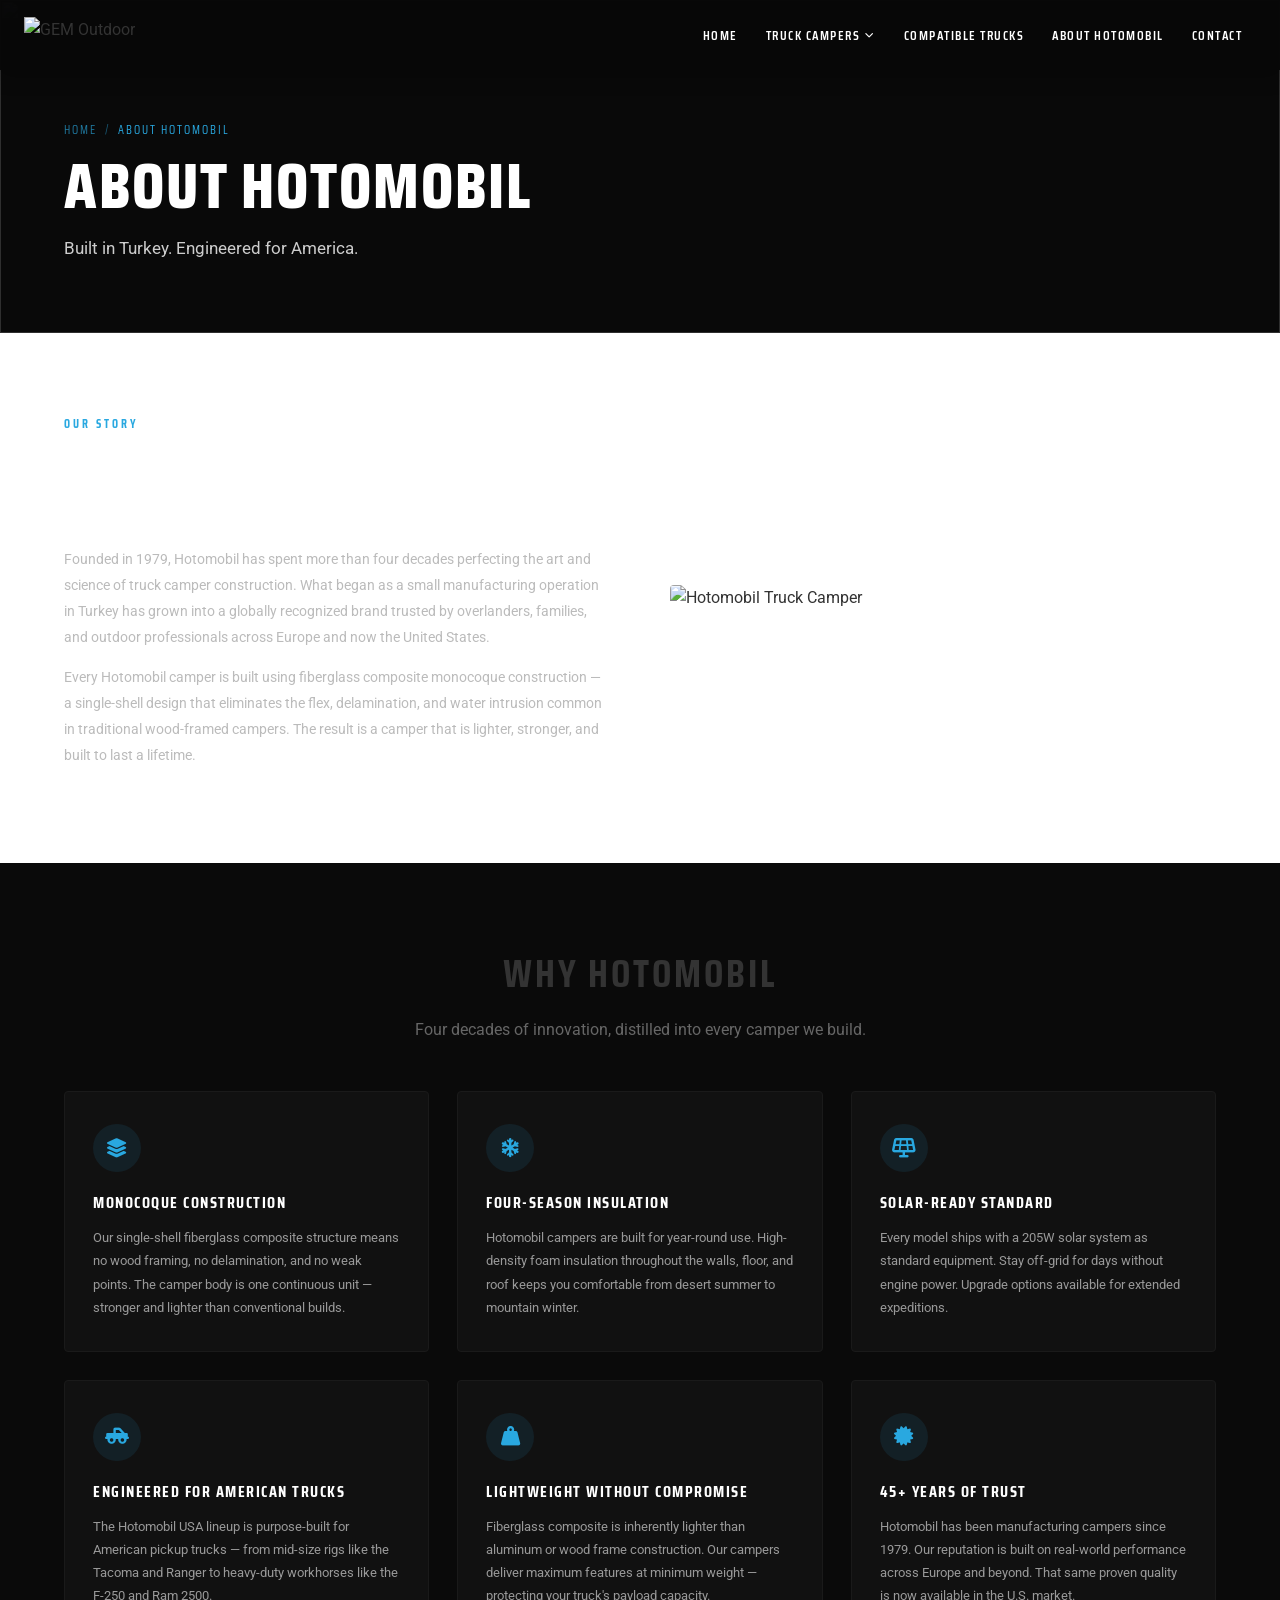
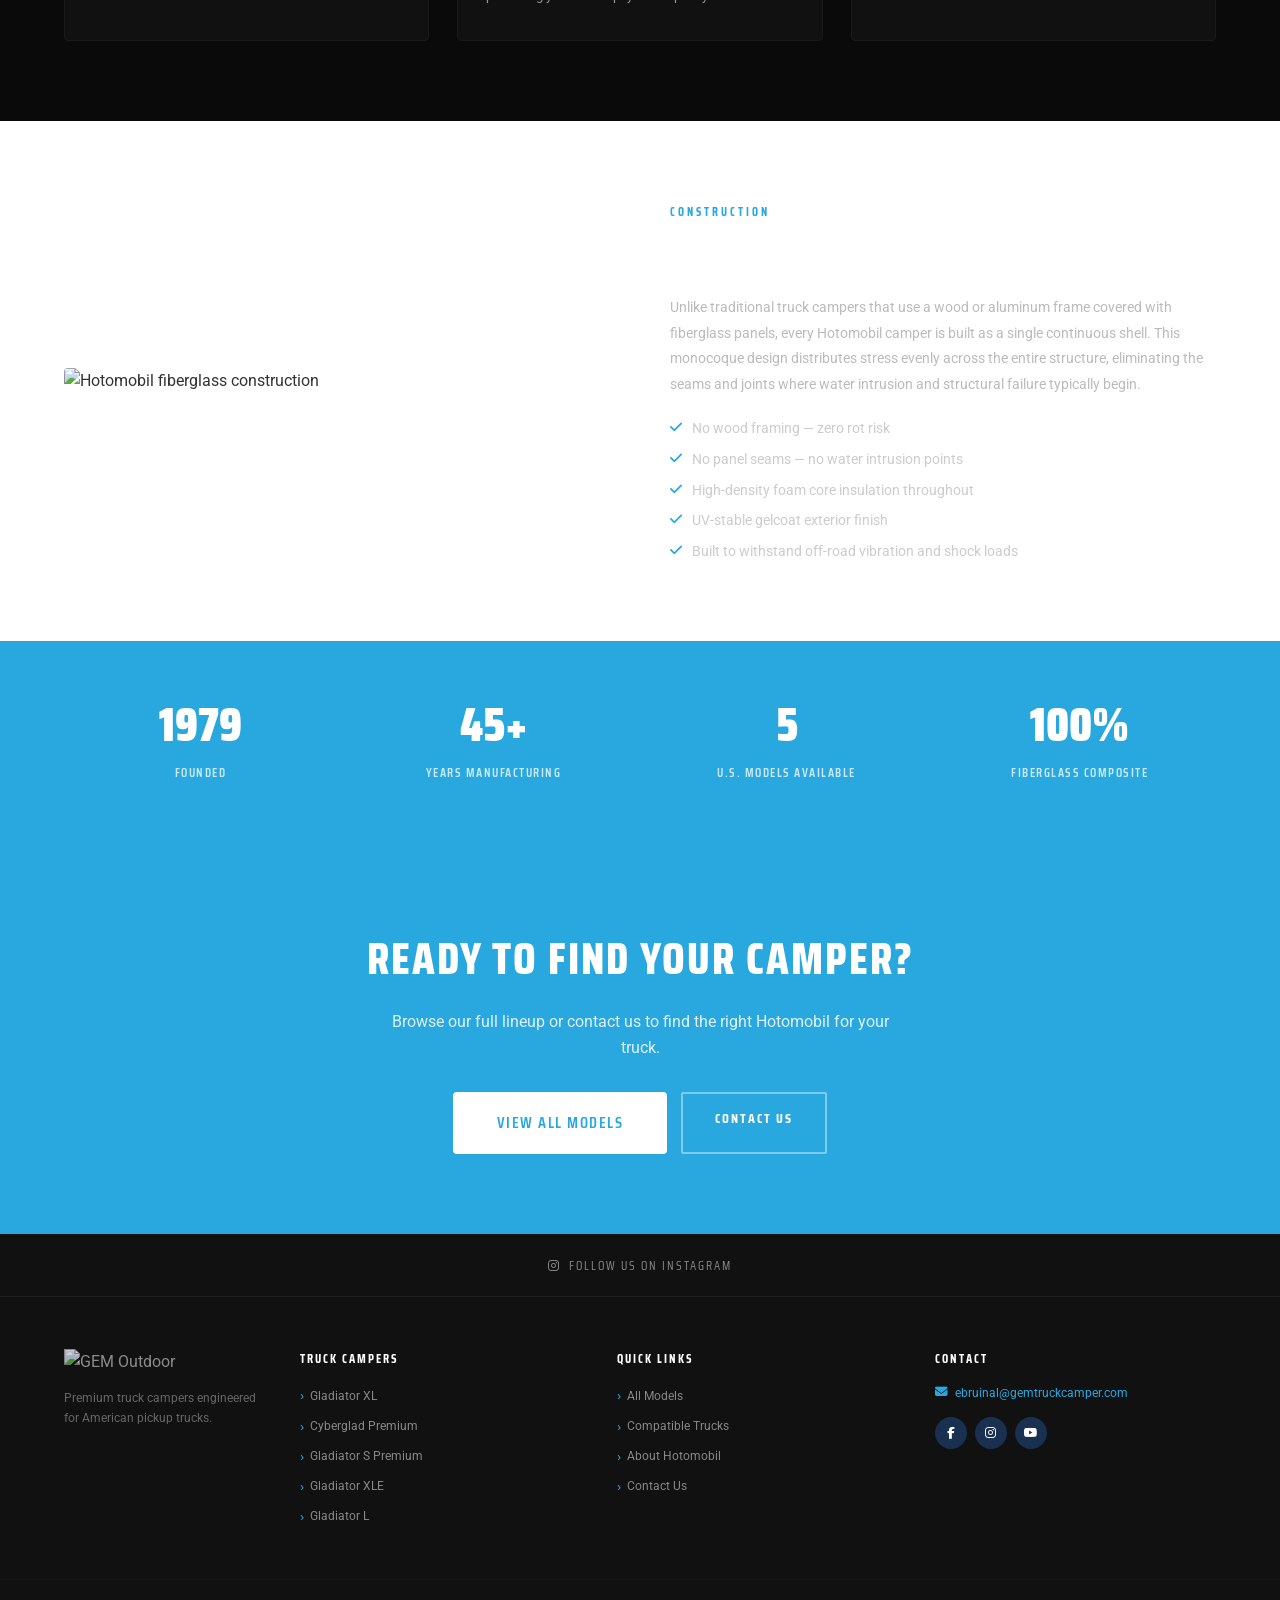
==== about.html @ 085247e3 "Complete US market site rebuild — all 10 pages - index.html: US-focused homepage with 5 product card" ====
<!DOCTYPE html>
<html lang="en">
<head>
  <meta charset="UTF-8" /><meta name="viewport" content="width=device-width, initial-scale=1.0" />
  <title>About Hotomobil – Premium Truck Camper Manufacturer</title>
  <meta name="description" content="Hotomobil has been engineering premium truck campers since 1979. Learn about our history, fiberglass composite construction, and why we're the choice for serious overlanders." />
  <link rel="stylesheet" href="css/style.css" />
  <link rel="stylesheet" href="https://cdnjs.cloudflare.com/ajax/libs/font-awesome/6.5.0/css/all.min.css" />
  <link href="https://fonts.googleapis.com/css2?family=Saira+Condensed:wght@300;400;500;600;700;800;900&family=Roboto:wght@300;400;500;600;700&display=swap" rel="stylesheet" />
</head>
<body>
  <nav class="navbar solid" id="navbar">
    <div class="nav-container">
      <a href="index.html" class="nav-logo"><img src="https://peru-dragonfly-236453.hostingersite.com/wp-content/uploads/2025/11/logo-beyaz.png" alt="GEM Outdoor" /></a>
      <button class="nav-toggle" id="navToggle" aria-label="Toggle menu"><span></span><span></span><span></span></button>
      <ul class="nav-menu" id="navMenu">
        <li class="nav-item"><a href="index.html" class="nav-link">HOME</a></li>
        <li class="nav-item has-dropdown">
          <a href="truck-campers.html" class="nav-link">TRUCK CAMPERS <i class="fa-solid fa-chevron-down"></i></a>
          <ul class="dropdown">
            <li><a href="gladiator-xl.html">Gladiator XL</a></li>
            <li><a href="cyberglad-premium.html">Cyberglad Premium</a></li>
            <li><a href="gladiator-s-premium.html">Gladiator S Premium</a></li>
            <li><a href="gladiator-xle.html">Gladiator XLE</a></li>
            <li><a href="gladiator-l.html">Gladiator L</a></li>
          </ul>
        </li>
        <li class="nav-item"><a href="compatible-trucks.html" class="nav-link">COMPATIBLE TRUCKS</a></li>
        <li class="nav-item"><a href="about.html" class="nav-link">ABOUT HOTOMOBIL</a></li>
        <li class="nav-item"><a href="contact.html" class="nav-link">CONTACT</a></li>
      </ul>
    </div>
  </nav>

  <section class="page-hero">
    <div class="page-hero-bg"><img src="https://peru-dragonfly-236453.hostingersite.com/wp-content/uploads/2025/11/gorsel_2025-11-09_162807841.png" alt="" /></div>
    <div class="page-hero-overlay"></div>
    <div class="page-hero-content container">
      <p class="breadcrumb"><a href="index.html">Home</a><span>/</span>About Hotomobil</p>
      <h1>About Hotomobil</h1>
      <p>Built in Turkey. Engineered for America.</p>
    </div>
  </section>

  <section class="about-intro">
    <div class="container">
      <div class="about-intro-grid">
        <div class="about-intro-text">
          <p class="about-label">Our Story</p>
          <h2>Over 45 Years of Truck Camper Engineering</h2>
          <p>Founded in 1979, Hotomobil has spent more than four decades perfecting the art and science of truck camper construction. What began as a small manufacturing operation in Turkey has grown into a globally recognized brand trusted by overlanders, families, and outdoor professionals across Europe and now the United States.</p>
          <p>Every Hotomobil camper is built using fiberglass composite monocoque construction — a single-shell design that eliminates the flex, delamination, and water intrusion common in traditional wood-framed campers. The result is a camper that is lighter, stronger, and built to last a lifetime.</p>
        </div>
        <div class="about-intro-img">
          <img src="https://peru-dragonfly-236453.hostingersite.com/wp-content/uploads/2025/11/gorsel_2025-11-09_164137048.png" alt="Hotomobil Truck Camper" />
        </div>
      </div>
    </div>
  </section>

  <section class="about-pillars">
    <div class="container">
      <h2 class="section-title text-center">Why Hotomobil</h2>
      <p class="section-subtitle text-center">Four decades of innovation, distilled into every camper we build.</p>
      <div class="pillars-grid">
        <div class="pillar-card">
          <div class="pillar-icon"><i class="fa-solid fa-layer-group"></i></div>
          <h3>Monocoque Construction</h3>
          <p>Our single-shell fiberglass composite structure means no wood framing, no delamination, and no weak points. The camper body is one continuous unit — stronger and lighter than conventional builds.</p>
        </div>
        <div class="pillar-card">
          <div class="pillar-icon"><i class="fa-solid fa-snowflake"></i></div>
          <h3>Four-Season Insulation</h3>
          <p>Hotomobil campers are built for year-round use. High-density foam insulation throughout the walls, floor, and roof keeps you comfortable from desert summer to mountain winter.</p>
        </div>
        <div class="pillar-card">
          <div class="pillar-icon"><i class="fa-solid fa-solar-panel"></i></div>
          <h3>Solar-Ready Standard</h3>
          <p>Every model ships with a 205W solar system as standard equipment. Stay off-grid for days without engine power. Upgrade options available for extended expeditions.</p>
        </div>
        <div class="pillar-card">
          <div class="pillar-icon"><i class="fa-solid fa-truck-pickup"></i></div>
          <h3>Engineered for American Trucks</h3>
          <p>The Hotomobil USA lineup is purpose-built for American pickup trucks — from mid-size rigs like the Tacoma and Ranger to heavy-duty workhorses like the F-250 and Ram 2500.</p>
        </div>
        <div class="pillar-card">
          <div class="pillar-icon"><i class="fa-solid fa-weight-hanging"></i></div>
          <h3>Lightweight Without Compromise</h3>
          <p>Fiberglass composite is inherently lighter than aluminum or wood frame construction. Our campers deliver maximum features at minimum weight — protecting your truck's payload capacity.</p>
        </div>
        <div class="pillar-card">
          <div class="pillar-icon"><i class="fa-solid fa-certificate"></i></div>
          <h3>45+ Years of Trust</h3>
          <p>Hotomobil has been manufacturing campers since 1979. Our reputation is built on real-world performance across Europe and beyond. That same proven quality is now available in the U.S. market.</p>
        </div>
      </div>
    </div>
  </section>

  <section class="about-construction">
    <div class="container">
      <div class="about-construction-grid">
        <div class="about-construction-img">
          <img src="https://peru-dragonfly-236453.hostingersite.com/wp-content/uploads/2025/11/after.png" alt="Hotomobil fiberglass construction" />
        </div>
        <div class="about-construction-text">
          <p class="about-label">Construction</p>
          <h2>Fiberglass Composite Monocoque</h2>
          <p>Unlike traditional truck campers that use a wood or aluminum frame covered with fiberglass panels, every Hotomobil camper is built as a single continuous shell. This monocoque design distributes stress evenly across the entire structure, eliminating the seams and joints where water intrusion and structural failure typically begin.</p>
          <ul class="about-feature-list">
            <li><i class="fa-solid fa-check"></i> No wood framing — zero rot risk</li>
            <li><i class="fa-solid fa-check"></i> No panel seams — no water intrusion points</li>
            <li><i class="fa-solid fa-check"></i> High-density foam core insulation throughout</li>
            <li><i class="fa-solid fa-check"></i> UV-stable gelcoat exterior finish</li>
            <li><i class="fa-solid fa-check"></i> Built to withstand off-road vibration and shock loads</li>
          </ul>
        </div>
      </div>
    </div>
  </section>

  <section class="about-stats">
    <div class="container">
      <div class="stats-grid">
        <div class="stat-item">
          <span class="stat-number">1979</span>
          <span class="stat-label">Founded</span>
        </div>
        <div class="stat-item">
          <span class="stat-number">45+</span>
          <span class="stat-label">Years Manufacturing</span>
        </div>
        <div class="stat-item">
          <span class="stat-number">5</span>
          <span class="stat-label">U.S. Models Available</span>
        </div>
        <div class="stat-item">
          <span class="stat-number">100%</span>
          <span class="stat-label">Fiberglass Composite</span>
        </div>
      </div>
    </div>
  </section>

  <section class="cta-banner">
    <div class="container">
      <h2>Ready to Find Your Camper?</h2>
      <p>Browse our full lineup or contact us to find the right Hotomobil for your truck.</p>
      <div class="cta-buttons">
        <a href="truck-campers.html" class="btn btn-cta btn-lg">View All Models</a>
        <a href="contact.html" class="btn btn-outline btn-lg">Contact Us</a>
      </div>
    </div>
  </section>

  <footer class="footer">
    <div class="footer-instagram"><a href="https://instagram.com" target="_blank" rel="noopener"><i class="fa-brands fa-instagram"></i> Follow us on Instagram</a></div>
    <div class="footer-main">
      <div class="footer-logo-col"><a href="index.html"><img src="https://peru-dragonfly-236453.hostingersite.com/wp-content/uploads/2025/11/logo-beyaz.png" alt="GEM Outdoor" class="footer-logo" /></a><p class="footer-tagline">Premium truck campers engineered for American pickup trucks.</p></div>
      <div class="footer-col"><h4>Truck Campers</h4><ul><li><a href="gladiator-xl.html">Gladiator XL</a></li><li><a href="cyberglad-premium.html">Cyberglad Premium</a></li><li><a href="gladiator-s-premium.html">Gladiator S Premium</a></li><li><a href="gladiator-xle.html">Gladiator XLE</a></li><li><a href="gladiator-l.html">Gladiator L</a></li></ul></div>
      <div class="footer-col"><h4>Quick Links</h4><ul><li><a href="truck-campers.html">All Models</a></li><li><a href="compatible-trucks.html">Compatible Trucks</a></li><li><a href="about.html">About Hotomobil</a></li><li><a href="contact.html">Contact Us</a></li></ul></div>
      <div class="footer-col footer-contact-col"><h4>Contact</h4><p><i class="fa-solid fa-envelope"></i><a href="mailto:ebruinal@gemtruckcamper.com">ebruinal@gemtruckcamper.com</a></p><div class="footer-socials"><a href="#"><i class="fa-brands fa-facebook-f"></i></a><a href="#"><i class="fa-brands fa-instagram"></i></a><a href="#"><i class="fa-brands fa-youtube"></i></a></div></div>
    </div>
    <div class="footer-bottom"><p>&copy; 2024 GEM Outdoor / Hotomobil USA. All rights reserved.</p></div>
  </footer>
  <script src="js/main.js"></script>
</body>
</html>
---- css/style.css ----
/* ============================================================
   GEM OUTDOOR / HOTOMOBIL USA – Main Stylesheet
   ============================================================ */

:root {
  --blue: #29a8e0;
  --blue-dark: #1d8fc0;
  --dark: #0d0d0d;
  --dark2: #111;
  --dark3: #1a1a1a;
  --gray-bg: #f4f4f4;
  --gray-mid: #d4d4d4;
  --white: #ffffff;
  --text: #333;
  --text-muted: #666;
  --font-heading: 'Saira Condensed', sans-serif;
  --font-body: 'Roboto', sans-serif;
  --nav-height: 70px;
  --radius: 4px;
}

/* ---- Reset ---- */
*, *::before, *::after { box-sizing: border-box; margin: 0; padding: 0; }
html { scroll-behavior: smooth; -webkit-text-size-adjust: 100%; }
body { font-family: var(--font-body); color: var(--text); background: var(--white); overflow-x: hidden; line-height: 1.6; }
a { text-decoration: none; color: inherit; }
ul { list-style: none; }
img { max-width: 100%; height: auto; display: block; }
.container { width: 100%; max-width: 1200px; margin: 0 auto; padding: 0 24px; }

/* ---- Buttons ---- */
.btn {
  display: inline-block;
  padding: 13px 32px;
  font-family: var(--font-heading);
  font-size: 0.88rem;
  font-weight: 600;
  letter-spacing: 1.5px;
  text-transform: uppercase;
  cursor: pointer;
  transition: all .3s;
  border: 2px solid transparent;
  border-radius: var(--radius);
  white-space: nowrap;
}
.btn-primary { background: var(--blue); color: var(--white); border-color: var(--blue); }
.btn-primary:hover { background: var(--blue-dark); border-color: var(--blue-dark); }
.btn-outline-white { border-color: var(--white); color: var(--white); background: transparent; border-radius: 30px; }
.btn-outline-white:hover { background: var(--white); color: var(--dark); }
.btn-outline-blue { border-color: var(--blue); color: var(--blue); background: transparent; }
.btn-outline-blue:hover { background: var(--blue); color: var(--white); }
.btn-lg { padding: 16px 42px; font-size: 1rem; }

/* ---- Section utilities ---- */
.section-title {
  font-family: var(--font-heading);
  font-size: clamp(1.7rem, 4vw, 2.4rem);
  font-weight: 700;
  letter-spacing: 3px;
  text-transform: uppercase;
  margin-bottom: 12px;
}
.section-subtitle {
  font-size: 1rem;
  color: var(--text-muted);
  max-width: 640px;
  margin: 0 auto 48px;
  line-height: 1.7;
}
.text-center { text-align: center; }
.text-white { color: var(--white); }
.text-blue { color: var(--blue); }

/* ============================================================
   NAVBAR
   ============================================================ */
.navbar {
  position: fixed;
  top: 0; left: 0; right: 0;
  height: var(--nav-height);
  z-index: 1000;
  background: transparent;
  transition: background .4s, box-shadow .4s;
}
.navbar.scrolled {
  background: rgba(8,8,8,0.97);
  box-shadow: 0 2px 20px rgba(0,0,0,.5);
}
.navbar.solid {
  background: rgba(8,8,8,0.97);
  box-shadow: 0 2px 20px rgba(0,0,0,.4);
}
.nav-container {
  display: flex;
  align-items: center;
  justify-content: space-between;
  height: 100%;
  max-width: 1300px;
  margin: 0 auto;
  padding: 0 24px;
}
.nav-logo img { height: 36px; width: auto; }

.nav-menu { display: flex; align-items: center; gap: 0; height: 100%; }
.nav-item { position: relative; height: 100%; display: flex; align-items: center; }
.nav-link {
  display: flex; align-items: center; gap: 5px;
  padding: 0 14px; height: 100%;
  font-family: var(--font-heading);
  font-size: 0.82rem; font-weight: 600;
  letter-spacing: 1.5px;
  color: var(--white);
  text-transform: uppercase;
  white-space: nowrap;
  transition: color .2s;
}
.nav-link:hover { color: var(--blue); }
.nav-link i.fa-chevron-down { font-size: 0.55rem; transition: transform .2s; }
.nav-item.has-dropdown:hover > .nav-link .fa-chevron-down { transform: rotate(180deg); }

/* Dropdown */
.dropdown {
  position: absolute; top: 100%; left: 0;
  min-width: 210px;
  background: rgba(8,8,8,0.97);
  border-top: 2px solid var(--blue);
  opacity: 0; visibility: hidden;
  transform: translateY(-6px);
  transition: opacity .2s, transform .2s, visibility .2s;
  z-index: 200;
}
.nav-item.has-dropdown:hover > .dropdown { opacity: 1; visibility: visible; transform: translateY(0); }
.dropdown li a {
  display: block; padding: 11px 16px;
  font-family: var(--font-heading); font-size: 0.76rem;
  font-weight: 500; letter-spacing: 1px;
  color: #ccc; text-transform: uppercase; white-space: nowrap;
  transition: color .15s, background .15s;
}
.dropdown li a:hover { color: var(--white); background: rgba(41,168,224,0.12); }

/* Hamburger */
.nav-toggle {
  display: none; flex-direction: column; justify-content: center;
  gap: 5px; width: 36px; height: 36px;
  background: none; border: none; cursor: pointer; padding: 4px;
}
.nav-toggle span {
  display: block; width: 24px; height: 2px;
  background: var(--white); transition: transform .3s, opacity .3s;
}

/* ============================================================
   PAGE HERO (inner pages)
   ============================================================ */
.page-hero {
  position: relative;
  padding: 120px 0 70px;
  background: var(--dark);
  overflow: hidden;
}
.page-hero-bg {
  position: absolute; inset: 0;
}
.page-hero-bg img { width: 100%; height: 100%; object-fit: cover; filter: brightness(.35); }
.page-hero-overlay { position: absolute; inset: 0; background: rgba(0,0,0,0.3); }
.page-hero-content { position: relative; z-index: 2; }
.page-hero .breadcrumb {
  font-family: var(--font-heading);
  font-size: 0.75rem; letter-spacing: 2px;
  color: var(--blue); text-transform: uppercase;
  margin-bottom: 14px;
}
.page-hero .breadcrumb a { color: var(--blue); opacity: .7; }
.page-hero .breadcrumb a:hover { opacity: 1; }
.page-hero .breadcrumb span { margin: 0 8px; opacity: .5; }
.page-hero h1 {
  font-family: var(--font-heading);
  font-size: clamp(2.2rem, 6vw, 4rem);
  font-weight: 800; text-transform: uppercase;
  letter-spacing: 2px; line-height: 1;
  color: var(--white); margin-bottom: 16px;
}
.page-hero p {
  font-size: 1.05rem; color: rgba(255,255,255,0.8);
  max-width: 560px; line-height: 1.7;
}

/* ============================================================
   HOME HERO
   ============================================================ */
.hero {
  position: relative; width: 100%; height: 100vh;
  min-height: 560px;
  display: flex; align-items: center; justify-content: center;
  overflow: hidden; background: var(--dark);
}
.hero-video-wrapper { position: absolute; inset: 0; pointer-events: none; overflow: hidden; }
.hero-video-wrapper iframe {
  position: absolute; top: 50%; left: 50%;
  transform: translate(-50%, -50%);
  width: max(100%, calc(100vh * 16/9));
  height: max(100%, calc(100vw * 9/16));
}
.hero-overlay { position: absolute; inset: 0; background: rgba(0,0,0,0.58); z-index: 1; }
.hero-content {
  position: relative; z-index: 2;
  text-align: center; color: var(--white);
  padding: 0 20px; max-width: 860px;
}
.hero-eyebrow {
  display: flex; align-items: center; justify-content: center;
  gap: 14px;
  font-family: var(--font-heading); font-size: 0.78rem;
  letter-spacing: 3px; color: var(--blue); text-transform: uppercase;
  margin-bottom: 18px;
}
.hero-eyebrow .line { flex: 1; max-width: 80px; height: 1px; background: var(--blue); opacity: .6; }
.hero-title {
  font-family: var(--font-heading);
  font-size: clamp(2.6rem, 7vw, 5.5rem);
  font-weight: 800; text-transform: uppercase;
  letter-spacing: 2px; line-height: 1.05;
  margin-bottom: 20px;
}
.hero-subtitle {
  font-size: clamp(0.95rem, 2vw, 1.15rem);
  color: rgba(255,255,255,0.85);
  margin-bottom: 36px;
  max-width: 620px;
  margin-left: auto; margin-right: auto;
  line-height: 1.7;
}

/* ============================================================
   HOME – INTRO
   ============================================================ */
.home-intro {
  padding: 80px 0;
  background: var(--white);
}
.home-intro-inner {
  display: grid;
  grid-template-columns: 1fr 1fr;
  gap: 60px;
  align-items: center;
}
.home-intro-text h2 {
  font-family: var(--font-heading);
  font-size: clamp(1.6rem, 3vw, 2.2rem);
  font-weight: 700; text-transform: uppercase;
  letter-spacing: 2px; margin-bottom: 20px;
}
.home-intro-text p { font-size: 0.95rem; color: var(--text-muted); line-height: 1.8; margin-bottom: 14px; }
.feature-list { margin: 20px 0; }
.feature-list li {
  display: flex; align-items: flex-start; gap: 10px;
  font-size: 0.9rem; color: var(--text); margin-bottom: 8px;
}
.feature-list li i { color: var(--blue); margin-top: 3px; flex-shrink: 0; }
.home-intro-img img { width: 100%; border-radius: var(--radius); }

/* ============================================================
   HOME – PRODUCTS GRID
   ============================================================ */
.products-section {
  padding: 80px 0;
  background: var(--gray-bg);
}
.products-grid {
  display: grid;
  grid-template-columns: repeat(3, 1fr);
  gap: 24px;
}
.product-card {
  background: var(--white);
  border-radius: var(--radius);
  overflow: hidden;
  transition: transform .3s, box-shadow .3s;
  display: flex; flex-direction: column;
}
.product-card:hover { transform: translateY(-4px); box-shadow: 0 12px 40px rgba(0,0,0,.12); }
.product-card-img {
  position: relative; overflow: hidden;
  background: var(--dark3);
  aspect-ratio: 16/10;
}
.product-card-img img { width: 100%; height: 100%; object-fit: cover; transition: transform .4s; }
.product-card:hover .product-card-img img { transform: scale(1.04); }
.product-card-badge {
  position: absolute; top: 14px; left: 14px;
  background: var(--blue);
  color: var(--white);
  font-family: var(--font-heading);
  font-size: 0.68rem; font-weight: 700;
  letter-spacing: 1.5px; text-transform: uppercase;
  padding: 4px 10px; border-radius: 2px;
}
.product-card-body { padding: 22px; flex: 1; display: flex; flex-direction: column; }
.product-card-body h3 {
  font-family: var(--font-heading);
  font-size: 1.3rem; font-weight: 700;
  text-transform: uppercase; letter-spacing: 1px;
  margin-bottom: 8px;
}
.product-card-body p { font-size: 0.82rem; color: var(--text-muted); line-height: 1.6; flex: 1; }
.product-card-meta {
  display: flex; align-items: center; justify-content: space-between;
  margin-top: 16px; padding-top: 14px;
  border-top: 1px solid #eee;
}
.product-card-price {
  font-family: var(--font-heading);
  font-size: 1rem; font-weight: 700; color: var(--blue);
}
.product-card-link {
  font-family: var(--font-heading);
  font-size: 0.72rem; font-weight: 600;
  letter-spacing: 1.5px; text-transform: uppercase;
  color: var(--blue);
  display: flex; align-items: center; gap: 5px;
  transition: gap .2s;
}
.product-card-link:hover { gap: 9px; }

/* ============================================================
   HOME – FEATURES
   ============================================================ */
.features-section {
  padding: 80px 0;
  background: var(--dark);
}
.features-grid {
  display: grid;
  grid-template-columns: repeat(4, 1fr);
  gap: 32px;
}
.feature-item { text-align: center; padding: 20px 10px; }
.feature-icon {
  width: 64px; height: 64px;
  border-radius: 50%;
  background: rgba(41,168,224,0.15);
  display: flex; align-items: center; justify-content: center;
  margin: 0 auto 18px;
  font-size: 1.6rem; color: var(--blue);
}
.feature-item h4 {
  font-family: var(--font-heading);
  font-size: 1rem; font-weight: 700;
  letter-spacing: 1.5px; text-transform: uppercase;
  color: var(--white); margin-bottom: 10px;
}
.feature-item p { font-size: 0.82rem; color: #999; line-height: 1.7; }

/* ============================================================
   HOME – CTA BANNER
   ============================================================ */
.cta-banner {
  padding: 80px 0;
  background: var(--blue);
  text-align: center;
}
.cta-banner h2 {
  font-family: var(--font-heading);
  font-size: clamp(1.8rem, 4vw, 2.8rem);
  font-weight: 800; text-transform: uppercase;
  letter-spacing: 2px; color: var(--white);
  margin-bottom: 14px;
}
.cta-banner p { font-size: 1rem; color: rgba(255,255,255,0.85); margin-bottom: 32px; max-width: 500px; margin-left: auto; margin-right: auto; }
.btn-cta {
  background: var(--white); color: var(--blue);
  border: 2px solid var(--white); border-radius: var(--radius);
}
.btn-cta:hover { background: transparent; color: var(--white); }

/* ============================================================
   TRUCK CAMPERS OVERVIEW PAGE
   ============================================================ */
.overview-intro {
  padding: 70px 0;
  background: var(--white);
}
.overview-intro p { font-size: 1rem; color: var(--text-muted); line-height: 1.8; max-width: 800px; }
.standard-features {
  padding: 60px 0;
  background: var(--gray-bg);
}
.features-list-grid {
  display: grid;
  grid-template-columns: repeat(4, 1fr);
  gap: 20px;
}
.features-list-item {
  display: flex; align-items: flex-start; gap: 10px;
  font-size: 0.88rem; color: var(--text); line-height: 1.5;
}
.features-list-item i { color: var(--blue); margin-top: 3px; flex-shrink: 0; }
.models-section { padding: 70px 0; background: var(--white); }

/* ============================================================
   PRODUCT PAGE
   ============================================================ */
.product-detail { padding: 70px 0; background: var(--white); }
.product-layout {
  display: grid;
  grid-template-columns: 1fr 380px;
  gap: 52px;
  align-items: start;
}
.product-main-img {
  border-radius: var(--radius);
  overflow: hidden;
  background: var(--dark3);
  aspect-ratio: 16/10;
}
.product-main-img img { width: 100%; height: 100%; object-fit: cover; }
.product-img-placeholder {
  width: 100%; aspect-ratio: 16/10;
  background: linear-gradient(135deg, #1a1a2e 0%, #16213e 100%);
  display: flex; align-items: center; justify-content: center;
  border-radius: var(--radius);
}
.product-img-placeholder span {
  font-family: var(--font-heading);
  font-size: 1rem; letter-spacing: 3px;
  text-transform: uppercase; color: rgba(255,255,255,0.3);
}
.product-description { margin-bottom: 32px; }
.product-description p { font-size: 0.95rem; color: var(--text-muted); line-height: 1.8; }

/* Compatible trucks */
.compat-trucks { margin-bottom: 32px; }
.compat-trucks h3 {
  font-family: var(--font-heading); font-size: 0.8rem;
  font-weight: 700; letter-spacing: 2px; text-transform: uppercase;
  color: var(--text-muted); margin-bottom: 12px;
}
.truck-tags { display: flex; flex-wrap: wrap; gap: 8px; }
.truck-tag {
  display: inline-flex; align-items: center; gap: 6px;
  background: var(--gray-bg); border: 1px solid #ddd;
  border-radius: 20px; padding: 5px 12px;
  font-size: 0.78rem; color: var(--text); font-weight: 500;
}
.truck-tag i { color: var(--blue); font-size: 0.7rem; }
.bed-length {
  margin-top: 10px;
  font-size: 0.8rem; color: var(--text-muted);
  display: flex; align-items: center; gap: 6px;
}
.bed-length i { color: var(--blue); }

/* Specs sidebar */
.product-sidebar {}
.specs-card {
  background: var(--dark);
  border-radius: var(--radius);
  overflow: hidden;
  margin-bottom: 20px;
}
.specs-card-header {
  background: var(--blue);
  padding: 14px 20px;
}
.specs-card-header h3 {
  font-family: var(--font-heading); font-size: 0.82rem;
  font-weight: 700; letter-spacing: 2px;
  text-transform: uppercase; color: var(--white);
}
.specs-table { width: 100%; }
.specs-table tr { border-bottom: 1px solid #1e1e1e; }
.specs-table tr:last-child { border-bottom: none; }
.specs-table td {
  padding: 11px 20px; font-size: 0.82rem;
}
.specs-table td:first-child { color: #888; font-weight: 500; }
.specs-table td:last-child { color: var(--white); font-weight: 600; text-align: right; }

.price-card {
  background: var(--gray-bg);
  border-radius: var(--radius);
  padding: 24px 20px;
  border: 2px solid #e5e5e5;
  margin-bottom: 16px;
}
.price-label {
  font-family: var(--font-heading); font-size: 0.72rem;
  letter-spacing: 2px; text-transform: uppercase;
  color: var(--text-muted); margin-bottom: 6px;
}
.price-value {
  font-family: var(--font-heading);
  font-size: 2rem; font-weight: 800; color: var(--blue);
  letter-spacing: 1px;
}
.price-note { font-size: 0.75rem; color: var(--text-muted); margin-top: 6px; }
.sidebar-cta { width: 100%; text-align: center; padding: 14px; }

/* ============================================================
   COMPATIBLE TRUCKS PAGE
   ============================================================ */
.compat-page { padding: 70px 0; background: var(--white); }
.truck-categories {
  display: grid;
  grid-template-columns: repeat(3, 1fr);
  gap: 28px;
}
.truck-cat-card {
  border: 2px solid #eee;
  border-radius: var(--radius);
  overflow: hidden;
  transition: border-color .3s, box-shadow .3s;
}
.truck-cat-card:hover { border-color: var(--blue); box-shadow: 0 8px 30px rgba(41,168,224,0.12); }
.truck-cat-header {
  background: var(--dark);
  padding: 22px 24px;
}
.truck-cat-header h3 {
  font-family: var(--font-heading);
  font-size: 1.2rem; font-weight: 700;
  text-transform: uppercase; letter-spacing: 2px;
  color: var(--white); margin-bottom: 4px;
}
.truck-cat-header p { font-size: 0.75rem; color: #888; letter-spacing: 1px; text-transform: uppercase; }
.truck-cat-body { padding: 24px; }
.truck-list { margin-bottom: 20px; }
.truck-list li {
  display: flex; align-items: center; gap: 8px;
  padding: 7px 0; border-bottom: 1px solid #f0f0f0;
  font-size: 0.88rem; color: var(--text);
}
.truck-list li:last-child { border-bottom: none; }
.truck-list li i { color: var(--blue); font-size: 0.7rem; }
.compat-camper-label {
  font-family: var(--font-heading); font-size: 0.7rem;
  letter-spacing: 2px; text-transform: uppercase;
  color: var(--text-muted); margin-bottom: 10px;
}
.compat-camper-tags { display: flex; flex-wrap: wrap; gap: 6px; }
.compat-camper-tag {
  background: var(--blue);
  color: var(--white);
  font-family: var(--font-heading);
  font-size: 0.72rem; font-weight: 700;
  letter-spacing: 1px; text-transform: uppercase;
  padding: 5px 12px; border-radius: 20px;
}
.compat-camper-tag a { color: inherit; }
.compat-camper-tag:hover { background: var(--blue-dark); }

/* ============================================================
   ABOUT PAGE
   ============================================================ */
.about-section { padding: 80px 0; background: var(--white); }
.about-grid {
  display: grid;
  grid-template-columns: 1fr 1fr;
  gap: 60px; align-items: center;
}
.about-text h2 {
  font-family: var(--font-heading);
  font-size: clamp(1.7rem, 3vw, 2.4rem); font-weight: 700;
  text-transform: uppercase; letter-spacing: 2px;
  margin-bottom: 20px;
}
.about-text p { font-size: 0.95rem; color: var(--text-muted); line-height: 1.85; margin-bottom: 16px; }
.about-img img { width: 100%; border-radius: var(--radius); }
.about-stats {
  padding: 60px 0;
  background: var(--dark);
}
.stats-grid {
  display: grid;
  grid-template-columns: repeat(4, 1fr);
  gap: 24px;
  text-align: center;
}
.stat-item {}
.stat-number {
  font-family: var(--font-heading);
  font-size: clamp(2.2rem, 4vw, 3rem);
  font-weight: 800; color: var(--blue);
  line-height: 1; margin-bottom: 8px;
}
.stat-label {
  font-family: var(--font-heading);
  font-size: 0.75rem; letter-spacing: 2px;
  text-transform: uppercase; color: #888;
}

/* ============================================================
   CONTACT PAGE
   ============================================================ */
.contact-section { padding: 70px 0; background: var(--white); }
.contact-layout {
  display: grid;
  grid-template-columns: 1fr 380px;
  gap: 52px;
  align-items: start;
}
.contact-form-wrap h2 {
  font-family: var(--font-heading);
  font-size: 1.6rem; font-weight: 700;
  text-transform: uppercase; letter-spacing: 2px;
  margin-bottom: 8px;
}
.contact-form-wrap > p { font-size: 0.9rem; color: var(--text-muted); margin-bottom: 28px; }

/* Form */
.form-grid {
  display: grid;
  grid-template-columns: 1fr 1fr;
  gap: 16px;
}
.form-grid .form-full { grid-column: 1 / -1; }
.form-group { display: flex; flex-direction: column; gap: 6px; }
.form-group label {
  font-family: var(--font-heading); font-size: 0.72rem;
  font-weight: 700; letter-spacing: 1.5px;
  text-transform: uppercase; color: var(--text-muted);
}
.form-group input,
.form-group select,
.form-group textarea {
  width: 100%;
  padding: 12px 14px;
  border: 1.5px solid #ddd;
  border-radius: var(--radius);
  font-family: var(--font-body); font-size: 0.88rem;
  color: var(--text); background: var(--white);
  transition: border-color .2s, box-shadow .2s;
  outline: none;
  appearance: none; -webkit-appearance: none;
}
.form-group input:focus,
.form-group select:focus,
.form-group textarea:focus {
  border-color: var(--blue);
  box-shadow: 0 0 0 3px rgba(41,168,224,0.12);
}
.form-group textarea { resize: vertical; min-height: 120px; }
.form-group select { background-image: url("data:image/svg+xml,%3Csvg xmlns='http://www.w3.org/2000/svg' width='12' height='8' viewBox='0 0 12 8'%3E%3Cpath d='M1 1l5 5 5-5' stroke='%23666' stroke-width='1.5' fill='none' stroke-linecap='round'/%3E%3C/svg%3E"); background-repeat: no-repeat; background-position: right 12px center; padding-right: 36px; }
.form-submit { margin-top: 8px; }
.form-submit .btn { width: 100%; text-align: center; padding: 15px; font-size: 0.9rem; }
.form-note { font-size: 0.75rem; color: var(--text-muted); margin-top: 10px; }
.form-success {
  display: none; background: #e8f7e9;
  border: 1px solid #4caf50; border-radius: var(--radius);
  padding: 16px 20px; font-size: 0.9rem; color: #2e7d32;
  margin-bottom: 20px;
}

/* Contact info sidebar */
.contact-info-card {
  background: var(--dark);
  border-radius: var(--radius);
  padding: 28px 24px;
}
.contact-info-card h3 {
  font-family: var(--font-heading); font-size: 1rem;
  font-weight: 700; letter-spacing: 2px;
  text-transform: uppercase; color: var(--white);
  margin-bottom: 20px; padding-bottom: 14px;
  border-bottom: 1px solid #1e1e1e;
}
.contact-info-item {
  display: flex; align-items: flex-start; gap: 12px;
  margin-bottom: 16px;
}
.contact-info-item i {
  color: var(--blue); font-size: 0.9rem;
  margin-top: 3px; flex-shrink: 0;
}
.contact-info-item div {}
.contact-info-item .ci-label {
  font-family: var(--font-heading); font-size: 0.68rem;
  letter-spacing: 2px; text-transform: uppercase;
  color: #888; margin-bottom: 2px;
}
.contact-info-item .ci-value { font-size: 0.88rem; color: #ddd; }
.contact-info-item .ci-value a { color: var(--blue); }
.contact-info-item .ci-value a:hover { text-decoration: underline; }

/* ============================================================
   FOOTER
   ============================================================ */
.footer { background: var(--dark2); color: #aaa; }
.footer-instagram { border-bottom: 1px solid #1e1e1e; text-align: center; padding: 18px; }
.footer-instagram a {
  font-family: var(--font-heading); font-size: 0.78rem;
  letter-spacing: 2px; color: #888; text-transform: uppercase;
  display: inline-flex; align-items: center; gap: 8px;
  transition: color .2s;
}
.footer-instagram a:hover { color: var(--white); }
.footer-main {
  display: grid;
  grid-template-columns: 200px 1fr 1fr 1fr;
  gap: 36px;
  padding: 52px 24px 44px;
  max-width: 1200px; margin: 0 auto;
}
.footer-logo-col { display: flex; flex-direction: column; gap: 14px; }
.footer-logo { max-width: 150px; opacity: 0.8; transition: opacity .2s; }
.footer-logo:hover { opacity: 1; }
.footer-tagline { font-size: 0.78rem; color: #666; line-height: 1.6; }
.footer-col h4 {
  font-family: var(--font-heading); font-size: 0.78rem;
  font-weight: 700; letter-spacing: 2px; text-transform: uppercase;
  color: var(--white); margin-bottom: 16px;
}
.footer-col ul li { margin-bottom: 7px; display: flex; align-items: center; gap: 6px; }
.footer-col ul li::before { content: '›'; color: var(--blue); font-size: 0.9rem; flex-shrink: 0; }
.footer-col ul li a { font-size: 0.78rem; color: #888; transition: color .2s; }
.footer-col ul li a:hover { color: var(--white); }
.footer-contact-col p { font-size: 0.78rem; color: #888; margin-bottom: 8px; display: flex; align-items: flex-start; gap: 8px; line-height: 1.5; }
.footer-contact-col p i { color: var(--blue); margin-top: 2px; flex-shrink: 0; }
.footer-contact-col a { color: var(--blue); }
.footer-contact-col a:hover { text-decoration: underline; }
.footer-socials { display: flex; gap: 8px; margin-top: 14px; }
.footer-socials a {
  width: 32px; height: 32px; border-radius: 50%;
  background: #1a3050;
  display: flex; align-items: center; justify-content: center;
  color: var(--white); font-size: 0.75rem;
  transition: background .2s;
}
.footer-socials a:hover { background: var(--blue); }
.footer-bottom { border-top: 1px solid #161616; text-align: center; padding: 16px; font-size: 0.72rem; color: #444; }

/* ============================================================
   ABOUT PAGE
   ============================================================ */
.about-intro { padding: 80px 0; }
.about-intro-grid {
  display: grid;
  grid-template-columns: 1fr 1fr;
  gap: 60px;
  align-items: center;
}
.about-intro-text .about-label,
.about-construction-text .about-label {
  font-family: var(--font-heading);
  font-size: 0.75rem;
  font-weight: 700;
  letter-spacing: 3px;
  text-transform: uppercase;
  color: var(--blue);
  margin-bottom: 12px;
}
.about-intro-text h2,
.about-construction-text h2 {
  font-family: var(--font-heading);
  font-size: clamp(1.6rem, 3vw, 2.2rem);
  font-weight: 700;
  text-transform: uppercase;
  letter-spacing: 1px;
  color: var(--white);
  line-height: 1.15;
  margin-bottom: 20px;
}
.about-intro-text p { font-size: 0.9rem; color: #bbb; line-height: 1.8; margin-bottom: 14px; }
.about-intro-img img { width: 100%; border-radius: 4px; display: block; }

.about-pillars { padding: 80px 0; background: #0a0a0a; }
.pillars-grid {
  display: grid;
  grid-template-columns: repeat(3, 1fr);
  gap: 28px;
  margin-top: 48px;
}
.pillar-card {
  background: #111;
  border: 1px solid #1a1a1a;
  border-radius: 4px;
  padding: 32px 28px;
  transition: border-color .2s;
}
.pillar-card:hover { border-color: var(--blue); }
.pillar-icon {
  width: 48px; height: 48px;
  border-radius: 50%;
  background: rgba(41,168,224,0.1);
  display: flex; align-items: center; justify-content: center;
  color: var(--blue);
  font-size: 1.2rem;
  margin-bottom: 18px;
}
.pillar-card h3 {
  font-family: var(--font-heading);
  font-size: 1rem;
  font-weight: 700;
  text-transform: uppercase;
  letter-spacing: 1.5px;
  color: var(--white);
  margin-bottom: 10px;
}
.pillar-card p { font-size: 0.83rem; color: #999; line-height: 1.75; }

.about-construction { padding: 80px 0; }
.about-construction-grid {
  display: grid;
  grid-template-columns: 1fr 1fr;
  gap: 60px;
  align-items: center;
}
.about-construction-img img { width: 100%; border-radius: 4px; display: block; }
.about-construction-text p { font-size: 0.9rem; color: #bbb; line-height: 1.8; margin-bottom: 20px; }
.about-feature-list { list-style: none; display: flex; flex-direction: column; gap: 10px; }
.about-feature-list li {
  font-size: 0.86rem; color: #ccc; line-height: 1.5;
  display: flex; align-items: flex-start; gap: 10px;
}
.about-feature-list li i { color: var(--blue); margin-top: 3px; flex-shrink: 0; }

.about-stats { padding: 60px 0; background: var(--blue); }
.about-stats .stats-grid {
  display: grid;
  grid-template-columns: repeat(4, 1fr);
  gap: 20px;
  text-align: center;
}
.about-stats .stat-item { display: flex; flex-direction: column; gap: 6px; }
.about-stats .stat-number {
  font-family: var(--font-heading);
  font-size: clamp(2rem, 4vw, 3rem);
  font-weight: 900;
  color: var(--white);
  line-height: 1;
}
.about-stats .stat-label {
  font-size: 0.78rem;
  color: rgba(255,255,255,0.75);
  text-transform: uppercase;
  letter-spacing: 1.5px;
  font-weight: 600;
}
.cta-buttons { display: flex; gap: 14px; justify-content: center; flex-wrap: wrap; margin-top: 24px; }
.btn-outline {
  display: inline-block;
  padding: 14px 32px;
  border: 2px solid rgba(255,255,255,0.4);
  color: var(--white);
  font-family: var(--font-heading);
  font-size: 0.85rem;
  font-weight: 700;
  letter-spacing: 2px;
  text-transform: uppercase;
  border-radius: 2px;
  transition: border-color .2s, background .2s;
  text-decoration: none;
}
.btn-outline:hover { border-color: var(--white); background: rgba(255,255,255,0.08); }

/* ============================================================
   CONTACT PAGE
   ============================================================ */
.contact-page { padding: 80px 0; }
.contact-layout {
  display: grid;
  grid-template-columns: 1fr 340px;
  gap: 48px;
  align-items: start;
}
.contact-form-title {
  font-family: var(--font-heading);
  font-size: 1.6rem;
  font-weight: 700;
  text-transform: uppercase;
  letter-spacing: 1.5px;
  color: var(--white);
  margin-bottom: 8px;
}
.contact-form-subtitle { font-size: 0.86rem; color: #999; margin-bottom: 28px; }

.contact-form { display: flex; flex-direction: column; gap: 0; }
.form-row {
  display: grid;
  grid-template-columns: 1fr 1fr;
  gap: 20px;
  margin-bottom: 20px;
}
.form-group { display: flex; flex-direction: column; gap: 6px; }
.form-group-full { margin-bottom: 20px; }
.form-group label {
  font-family: var(--font-heading);
  font-size: 0.72rem;
  font-weight: 700;
  letter-spacing: 1.5px;
  text-transform: uppercase;
  color: #aaa;
}
.form-group label .required { color: var(--blue); }
.form-group input,
.form-group select,
.form-group textarea {
  background: #111;
  border: 1px solid #222;
  border-radius: 2px;
  color: var(--white);
  font-family: var(--font-body);
  font-size: 0.86rem;
  padding: 10px 14px;
  transition: border-color .2s;
  outline: none;
  width: 100%;
  box-sizing: border-box;
}
.form-group input::placeholder,
.form-group textarea::placeholder { color: #555; }
.form-group input:focus,
.form-group select:focus,
.form-group textarea:focus { border-color: var(--blue); }
.form-group select { appearance: none; cursor: pointer; }
.form-group select option { background: #111; }
.form-group textarea { resize: vertical; min-height: 120px; }
.form-submit { margin-top: 8px; }

.form-success,
.form-error {
  display: flex;
  align-items: flex-start;
  gap: 12px;
  padding: 16px 20px;
  border-radius: 4px;
  margin-bottom: 24px;
  font-size: 0.86rem;
  line-height: 1.5;
}
.form-success { background: rgba(41,168,100,0.12); border: 1px solid rgba(41,168,100,0.3); color: #5fd68a; }
.form-success i { color: #5fd68a; font-size: 1.2rem; margin-top: 2px; flex-shrink: 0; }
.form-error { background: rgba(224,68,68,0.1); border: 1px solid rgba(224,68,68,0.25); color: #e06060; }
.form-error i { color: #e06060; font-size: 1.2rem; margin-top: 2px; flex-shrink: 0; }

.contact-info-col { display: flex; flex-direction: column; gap: 20px; }
.contact-info-card,
.contact-models-card {
  background: #0f0f0f;
  border: 1px solid #1a1a1a;
  border-radius: 4px;
  padding: 24px;
}
.contact-info-card h3,
.contact-models-card h3 {
  font-family: var(--font-heading);
  font-size: 0.85rem;
  font-weight: 700;
  letter-spacing: 2px;
  text-transform: uppercase;
  color: var(--white);
  margin-bottom: 18px;
}
.contact-info-item {
  display: flex;
  align-items: flex-start;
  gap: 14px;
  padding: 14px 0;
  border-bottom: 1px solid #1a1a1a;
}
.contact-info-item:last-child { border-bottom: none; padding-bottom: 0; }
.contact-info-item > i { color: var(--blue); font-size: 1rem; margin-top: 2px; flex-shrink: 0; }
.contact-info-label {
  font-family: var(--font-heading);
  font-size: 0.68rem;
  font-weight: 700;
  letter-spacing: 1.5px;
  text-transform: uppercase;
  color: #666;
  margin-bottom: 4px;
}
.contact-info-item div p { font-size: 0.83rem; color: #aaa; margin: 0; }
.contact-info-item div a { font-size: 0.83rem; color: var(--blue); text-decoration: none; }
.contact-info-item div a:hover { text-decoration: underline; }

.contact-models-card p { font-size: 0.83rem; color: #999; line-height: 1.7; margin-bottom: 16px; }
.btn-secondary {
  display: block;
  width: 100%;
  text-align: center;
  padding: 10px 16px;
  background: #1a1a1a;
  border: 1px solid #252525;
  color: var(--white);
  font-family: var(--font-heading);
  font-size: 0.75rem;
  font-weight: 700;
  letter-spacing: 1.5px;
  text-transform: uppercase;
  border-radius: 2px;
  text-decoration: none;
  transition: background .2s, border-color .2s;
}
.btn-secondary:hover { background: #222; border-color: var(--blue); color: var(--blue); }

/* ============================================================
   RESPONSIVE
   ============================================================ */

/* Tablet */
@media (max-width: 1024px) {
  .home-intro-inner { grid-template-columns: 1fr; gap: 36px; }
  .home-intro-img { order: -1; }
  .products-grid { grid-template-columns: repeat(2, 1fr); }
  .features-grid { grid-template-columns: repeat(2, 1fr); }
  .product-layout { grid-template-columns: 1fr; }
  .product-sidebar { display: grid; grid-template-columns: 1fr 1fr; gap: 20px; }
  .sidebar-cta { grid-column: 1 / -1; }
  .truck-categories { grid-template-columns: 1fr; max-width: 560px; margin: 0 auto; }
  .about-grid { grid-template-columns: 1fr; gap: 36px; }
  .about-img { order: -1; }
  .about-intro-grid { grid-template-columns: 1fr; gap: 36px; }
  .about-construction-grid { grid-template-columns: 1fr; gap: 36px; }
  .about-construction-img { order: -1; }
  .about-stats .stats-grid { grid-template-columns: repeat(2, 1fr); }
  .pillars-grid { grid-template-columns: repeat(2, 1fr); }
  .stats-grid { grid-template-columns: repeat(2, 1fr); gap: 36px; }
  .contact-layout { grid-template-columns: 1fr; }
  .contact-info-col { display: grid; grid-template-columns: 1fr 1fr; gap: 20px; }
  .features-list-grid { grid-template-columns: repeat(2, 1fr); }
  .footer-main { grid-template-columns: 1fr 1fr; row-gap: 36px; }
  .footer-logo-col { grid-column: 1 / -1; flex-direction: row; align-items: center; gap: 20px; }
}

/* Mobile */
@media (max-width: 768px) {
  .nav-toggle { display: flex; }
  .nav-menu {
    display: none;
    position: fixed; top: 0; left: 0; right: 0; bottom: 0;
    flex-direction: column; align-items: flex-start;
    background: rgba(6,6,6,0.99);
    padding: 80px 24px 40px;
    overflow-y: auto; height: 100%;
    gap: 0; z-index: 999;
  }
  .nav-menu.open { display: flex; }
  .nav-item { width: 100%; height: auto; flex-direction: column; align-items: flex-start; border-bottom: 1px solid #1a1a1a; }
  .nav-link { width: 100%; height: auto; padding: 14px 0; font-size: 1rem; justify-content: space-between; }
  .dropdown {
    position: static; opacity: 1; visibility: visible; transform: none;
    background: transparent; border: none;
    border-left: 2px solid var(--blue);
    padding-left: 14px; margin-bottom: 8px;
    display: none; width: 100%;
  }
  .nav-item.open > .dropdown { display: block; }
  .dropdown li a { padding: 9px 0; font-size: 0.85rem; color: #bbb; border-bottom: 1px solid #111; }

  .hero-title { font-size: 2.4rem; }
  .products-grid { grid-template-columns: 1fr; }
  .features-grid { grid-template-columns: 1fr 1fr; }
  .features-list-grid { grid-template-columns: 1fr 1fr; }
  .form-grid { grid-template-columns: 1fr; }
  .form-grid .form-full { grid-column: 1; }
  .product-sidebar { grid-template-columns: 1fr; }
  .footer-main { grid-template-columns: 1fr; padding: 36px 20px; gap: 28px; }
  .footer-logo-col { display: none; }
  .contact-info-card { grid-template-columns: 1fr; }
  .stats-grid { grid-template-columns: repeat(2, 1fr); }
  .about-intro-grid { grid-template-columns: 1fr; gap: 28px; }
  .about-construction-grid { grid-template-columns: 1fr; gap: 28px; }
  .pillars-grid { grid-template-columns: 1fr; }
  .about-stats .stats-grid { grid-template-columns: repeat(2, 1fr); }
  .contact-info-col { grid-template-columns: 1fr; }
  .form-row { grid-template-columns: 1fr; }
}

@media (max-width: 480px) {
  .hero-title { font-size: 2rem; }
  .hero-eyebrow .line { display: none; }
  .features-grid { grid-template-columns: 1fr; }
  .features-list-grid { grid-template-columns: 1fr; }
  .stats-grid { grid-template-columns: 1fr 1fr; }
  .products-grid { grid-template-columns: 1fr; }
}
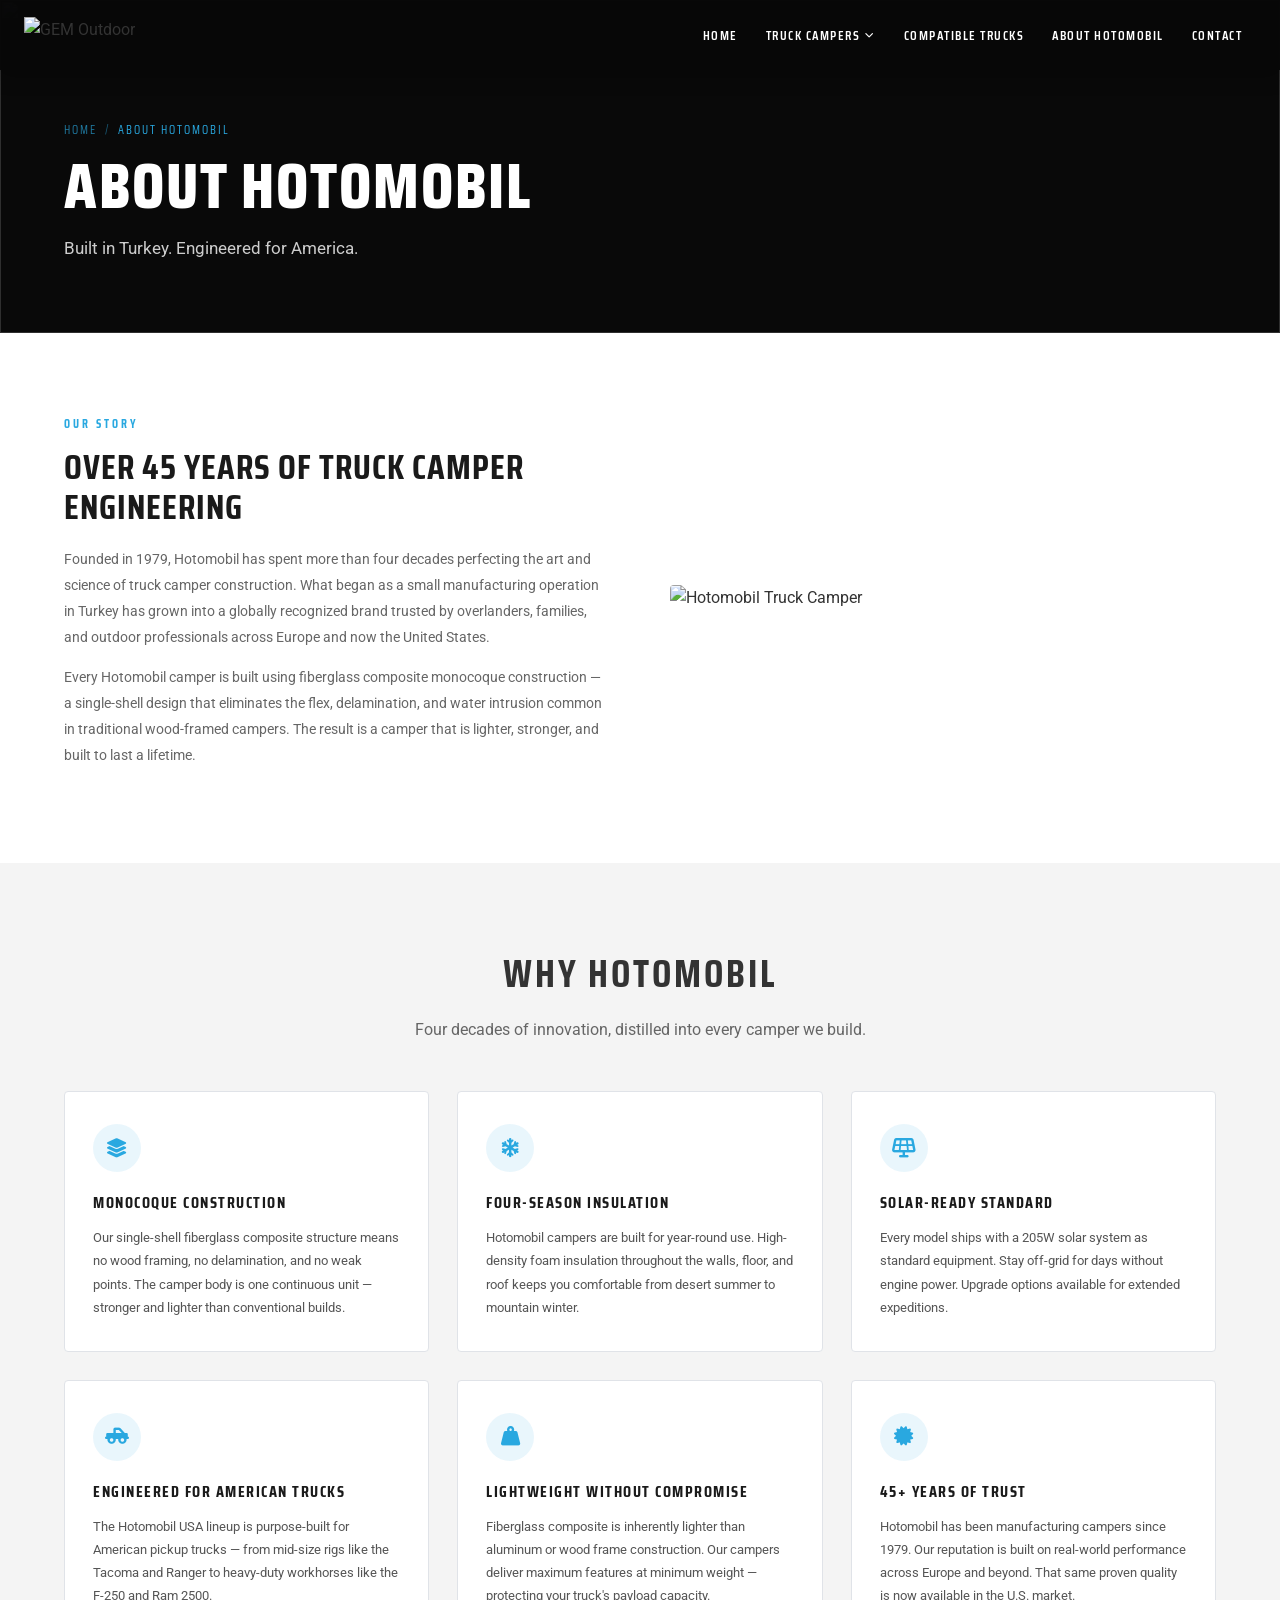
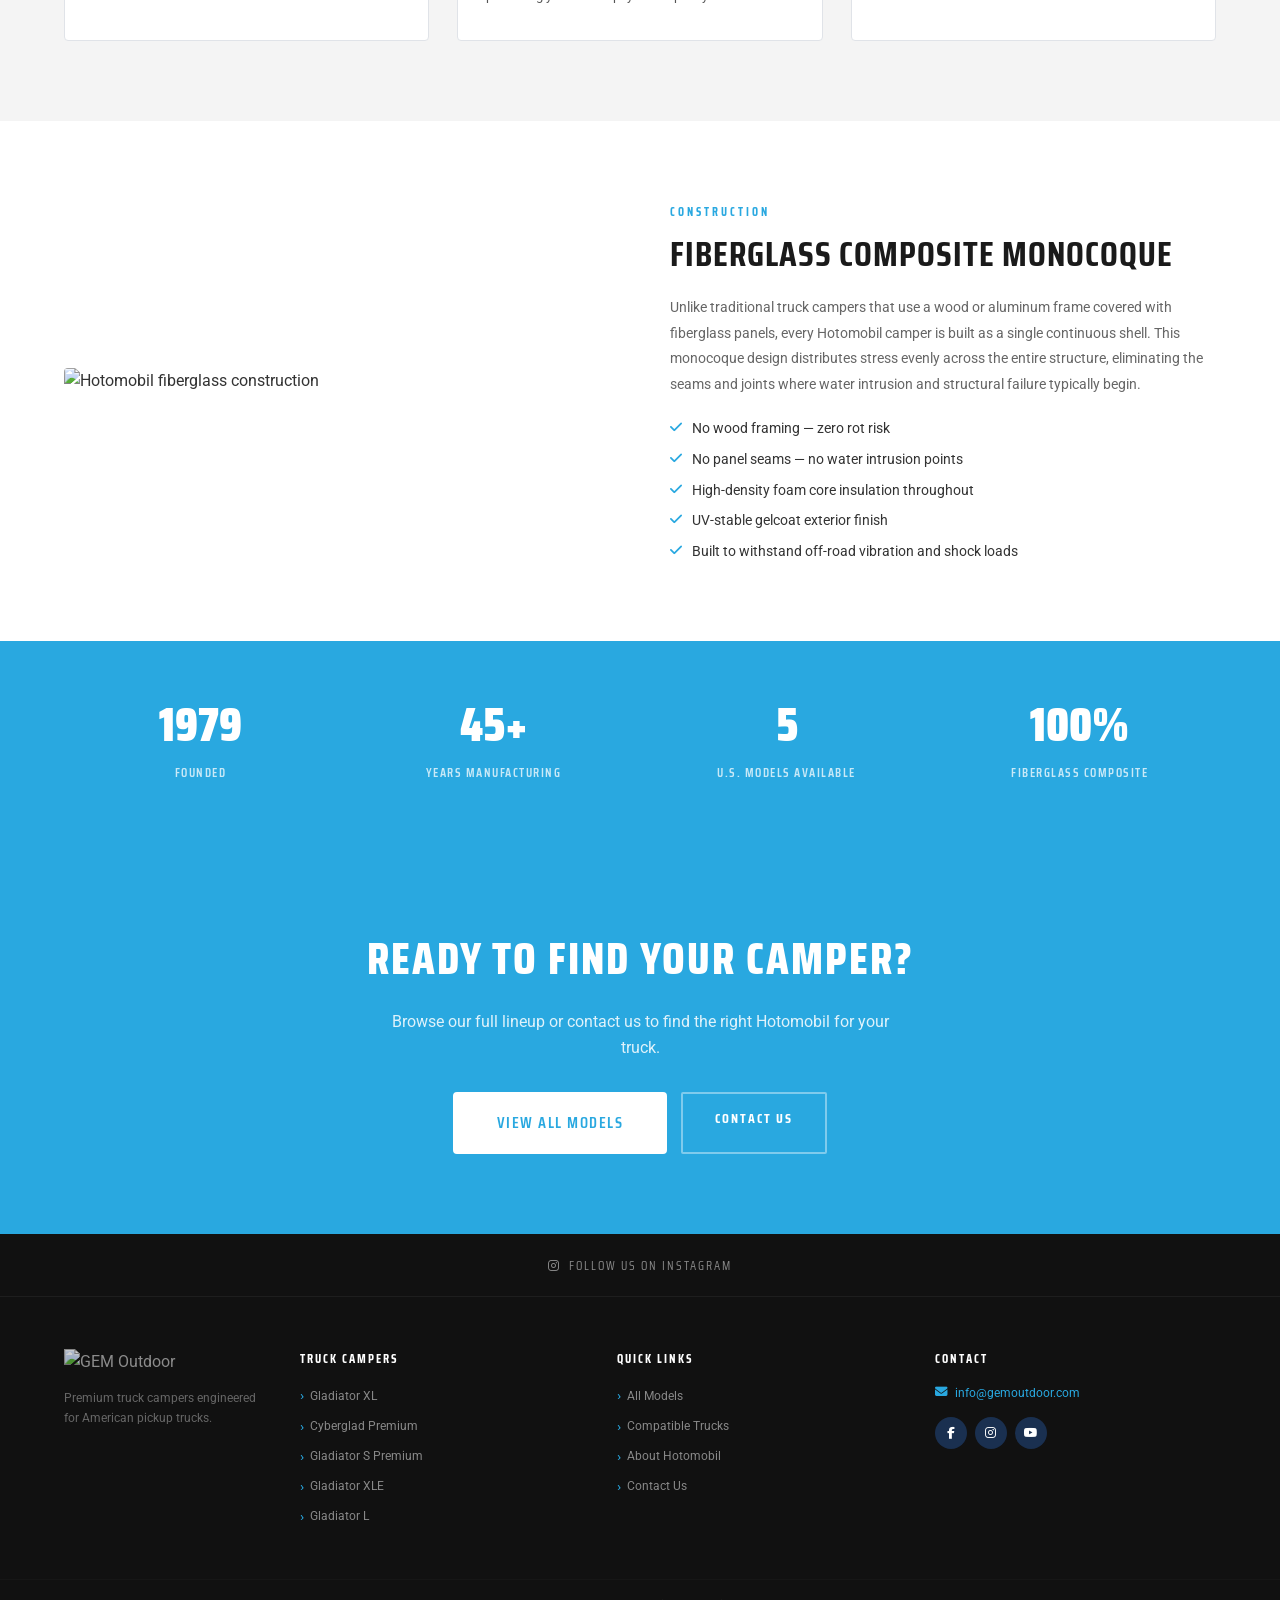
==== commit 6bb52b73: "fix: footer maili info@gemoutdoor.com yapıldı, iletişim formu/GET IN TOUCH ebruinal@gemtruckcamper.c" ====
--- a/about.html
+++ b/about.html
@@ -159,7 +159,7 @@
       <div class="footer-logo-col"><a href="index.html"><img src="https://peru-dragonfly-236453.hostingersite.com/wp-content/uploads/2025/11/logo-beyaz.png" alt="GEM Outdoor" class="footer-logo" /></a><p class="footer-tagline">Premium truck campers engineered for American pickup trucks.</p></div>
       <div class="footer-col"><h4>Truck Campers</h4><ul><li><a href="gladiator-xl.html">Gladiator XL</a></li><li><a href="cyberglad-premium.html">Cyberglad Premium</a></li><li><a href="gladiator-s-premium.html">Gladiator S Premium</a></li><li><a href="gladiator-xle.html">Gladiator XLE</a></li><li><a href="gladiator-l.html">Gladiator L</a></li></ul></div>
       <div class="footer-col"><h4>Quick Links</h4><ul><li><a href="truck-campers.html">All Models</a></li><li><a href="compatible-trucks.html">Compatible Trucks</a></li><li><a href="about.html">About Hotomobil</a></li><li><a href="contact.html">Contact Us</a></li></ul></div>
-      <div class="footer-col footer-contact-col"><h4>Contact</h4><p><i class="fa-solid fa-envelope"></i><a href="mailto:ebruinal@gemtruckcamper.com">ebruinal@gemtruckcamper.com</a></p><div class="footer-socials"><a href="#"><i class="fa-brands fa-facebook-f"></i></a><a href="#"><i class="fa-brands fa-instagram"></i></a><a href="#"><i class="fa-brands fa-youtube"></i></a></div></div>
+      <div class="footer-col footer-contact-col"><h4>Contact</h4><p><i class="fa-solid fa-envelope"></i><a href="mailto:info@gemoutdoor.com">info@gemoutdoor.com</a></p><div class="footer-socials"><a href="#"><i class="fa-brands fa-facebook-f"></i></a><a href="#"><i class="fa-brands fa-instagram"></i></a><a href="#"><i class="fa-brands fa-youtube"></i></a></div></div>
     </div>
     <div class="footer-bottom"><p>&copy; 2024 GEM Outdoor / Hotomobil USA. All rights reserved.</p></div>
   </footer>
--- a/css/style.css
+++ b/css/style.css
@@ -142,13 +142,35 @@
 /* Hamburger */
 .nav-toggle {
   display: none; flex-direction: column; justify-content: center;
-  gap: 5px; width: 36px; height: 36px;
+  gap: 5px; width: 44px; height: 44px;
   background: none; border: none; cursor: pointer; padding: 4px;
-}
+  border-radius: 6px; transition: background .2s;
+}
+.nav-toggle:hover { background: rgba(255,255,255,0.08); }
 .nav-toggle span {
   display: block; width: 24px; height: 2px;
   background: var(--white); transition: transform .3s, opacity .3s;
 }
+
+/* Mobile menu close button */
+.nav-close-item {
+  display: none;
+  position: absolute;
+  top: 14px; right: 14px;
+  list-style: none;
+}
+.nav-close {
+  background: rgba(255,255,255,0.06);
+  border: 1px solid rgba(255,255,255,0.12);
+  color: #ccc;
+  font-size: 1.3rem;
+  width: 44px; height: 44px;
+  border-radius: 50%;
+  display: flex; align-items: center; justify-content: center;
+  cursor: pointer;
+  transition: background .2s, color .2s, border-color .2s;
+}
+.nav-close:hover { background: rgba(41,168,224,0.15); color: var(--blue); border-color: rgba(41,168,224,0.4); }
 
 /* ============================================================
    PAGE HERO (inner pages)
@@ -328,7 +350,7 @@
    ============================================================ */
 .features-section {
   padding: 80px 0;
-  background: var(--dark);
+  background: var(--gray-bg);
 }
 .features-grid {
   display: grid;
@@ -339,7 +361,7 @@
 .feature-icon {
   width: 64px; height: 64px;
   border-radius: 50%;
-  background: rgba(41,168,224,0.15);
+  background: rgba(41,168,224,0.12);
   display: flex; align-items: center; justify-content: center;
   margin: 0 auto 18px;
   font-size: 1.6rem; color: var(--blue);
@@ -348,9 +370,131 @@
   font-family: var(--font-heading);
   font-size: 1rem; font-weight: 700;
   letter-spacing: 1.5px; text-transform: uppercase;
-  color: var(--white); margin-bottom: 10px;
-}
-.feature-item p { font-size: 0.82rem; color: #999; line-height: 1.7; }
+  color: var(--dark3); margin-bottom: 10px;
+}
+.feature-item p { font-size: 0.82rem; color: #555; line-height: 1.7; }
+
+/* ============================================================
+   HOME – SMART SHINE + BEFORE/AFTER
+   ============================================================ */
+.shine-section {
+  background: var(--gray-bg);
+}
+.shine-top {
+  padding: 60px 0 40px;
+  text-align: center;
+}
+.shine-title {
+  font-family: var(--font-heading);
+  font-size: clamp(1.4rem, 3vw, 2rem);
+  font-weight: 700;
+  letter-spacing: 4px;
+  text-transform: uppercase;
+  color: var(--text);
+  margin-bottom: 32px;
+}
+.shine-icons-img {
+  display: block;
+  max-width: 700px;
+  width: 100%;
+  margin: 0 auto;
+}
+.shine-bottom {
+  padding: 40px 0 60px;
+}
+.shine-grid {
+  display: grid;
+  grid-template-columns: 1fr 1.4fr;
+  gap: 60px;
+  align-items: center;
+}
+.shine-label {
+  font-family: var(--font-heading);
+  font-size: 0.72rem;
+  font-weight: 700;
+  letter-spacing: 3px;
+  text-transform: uppercase;
+  color: var(--blue);
+  margin-bottom: 12px;
+}
+.shine-text-col h3 {
+  font-family: var(--font-heading);
+  font-size: clamp(1.6rem, 3vw, 2.2rem);
+  font-weight: 400;
+  color: var(--text);
+  line-height: 1.2;
+  margin-bottom: 16px;
+}
+.shine-text-col h3 strong { font-weight: 800; }
+.shine-text-col p { font-size: 0.88rem; color: var(--text-muted); line-height: 1.8; }
+
+/* Before / After Slider */
+.ba-slider {
+  position: relative;
+  overflow: hidden;
+  cursor: col-resize;
+  border-radius: 4px;
+  line-height: 0;
+  user-select: none;
+  -webkit-user-select: none;
+  box-shadow: 0 8px 32px rgba(0,0,0,0.15);
+}
+.ba-img-after {
+  display: block;
+  width: 100%;
+  height: auto;
+}
+.ba-before {
+  position: absolute;
+  top: 0; left: 0; bottom: 0;
+  width: 50%;
+  overflow: hidden;
+}
+.ba-img-before {
+  position: absolute;
+  top: 0; left: 0;
+  height: 100%;
+  max-width: none;
+  display: block;
+}
+.ba-handle {
+  position: absolute;
+  top: 0; bottom: 0;
+  left: 50%;
+  transform: translateX(-50%);
+  width: 3px;
+  background: rgba(255,255,255,0.85);
+  display: flex;
+  align-items: center;
+  justify-content: center;
+  cursor: col-resize;
+  z-index: 10;
+}
+.ba-handle-btn {
+  width: 38px; height: 38px;
+  border-radius: 50%;
+  background: var(--blue);
+  display: flex; align-items: center; justify-content: center;
+  color: var(--white);
+  font-size: 0.85rem;
+  box-shadow: 0 2px 10px rgba(0,0,0,0.35);
+  flex-shrink: 0;
+}
+.ba-label {
+  position: absolute;
+  top: 12px;
+  padding: 3px 8px;
+  font-size: 0.62rem;
+  font-weight: 700;
+  letter-spacing: 1.5px;
+  text-transform: uppercase;
+  color: var(--white);
+  background: rgba(0,0,0,0.45);
+  border-radius: 2px;
+  line-height: 1.6;
+}
+.ba-label-before { left: 12px; }
+.ba-label-after { right: 12px; }
 
 /* ============================================================
    HOME – CTA BANNER
@@ -454,7 +598,7 @@
 /* Specs sidebar */
 .product-sidebar {}
 .specs-card {
-  background: var(--dark);
+  background: #f0f2f4;
   border-radius: var(--radius);
   overflow: hidden;
   margin-bottom: 20px;
@@ -469,13 +613,13 @@
   text-transform: uppercase; color: var(--white);
 }
 .specs-table { width: 100%; }
-.specs-table tr { border-bottom: 1px solid #1e1e1e; }
+.specs-table tr { border-bottom: 1px solid #dde0e4; }
 .specs-table tr:last-child { border-bottom: none; }
 .specs-table td {
   padding: 11px 20px; font-size: 0.82rem;
 }
-.specs-table td:first-child { color: #888; font-weight: 500; }
-.specs-table td:last-child { color: var(--white); font-weight: 600; text-align: right; }
+.specs-table td:first-child { color: #666; font-weight: 500; }
+.specs-table td:last-child { color: #1a1a1a; font-weight: 600; text-align: right; }
 
 .price-card {
   background: var(--gray-bg);
@@ -514,7 +658,7 @@
 }
 .truck-cat-card:hover { border-color: var(--blue); box-shadow: 0 8px 30px rgba(41,168,224,0.12); }
 .truck-cat-header {
-  background: var(--dark);
+  background: var(--blue);
   padding: 22px 24px;
 }
 .truck-cat-header h3 {
@@ -523,7 +667,7 @@
   text-transform: uppercase; letter-spacing: 2px;
   color: var(--white); margin-bottom: 4px;
 }
-.truck-cat-header p { font-size: 0.75rem; color: #888; letter-spacing: 1px; text-transform: uppercase; }
+.truck-cat-header p { font-size: 0.75rem; color: rgba(255,255,255,0.75); letter-spacing: 1px; text-transform: uppercase; }
 .truck-cat-body { padding: 24px; }
 .truck-list { margin-bottom: 20px; }
 .truck-list li {
@@ -654,16 +798,16 @@
 
 /* Contact info sidebar */
 .contact-info-card {
-  background: var(--dark);
+  background: #f0f2f4;
   border-radius: var(--radius);
   padding: 28px 24px;
 }
 .contact-info-card h3 {
   font-family: var(--font-heading); font-size: 1rem;
   font-weight: 700; letter-spacing: 2px;
-  text-transform: uppercase; color: var(--white);
+  text-transform: uppercase; color: #1a1a1a;
   margin-bottom: 20px; padding-bottom: 14px;
-  border-bottom: 1px solid #1e1e1e;
+  border-bottom: 1px solid #dde0e4;
 }
 .contact-info-item {
   display: flex; align-items: flex-start; gap: 12px;
@@ -677,9 +821,9 @@
 .contact-info-item .ci-label {
   font-family: var(--font-heading); font-size: 0.68rem;
   letter-spacing: 2px; text-transform: uppercase;
-  color: #888; margin-bottom: 2px;
-}
-.contact-info-item .ci-value { font-size: 0.88rem; color: #ddd; }
+  color: #666; margin-bottom: 2px;
+}
+.contact-info-item .ci-value { font-size: 0.88rem; color: #333; }
 .contact-info-item .ci-value a { color: var(--blue); }
 .contact-info-item .ci-value a:hover { text-decoration: underline; }
 
@@ -757,14 +901,14 @@
   font-weight: 700;
   text-transform: uppercase;
   letter-spacing: 1px;
-  color: var(--white);
+  color: var(--dark3);
   line-height: 1.15;
   margin-bottom: 20px;
 }
-.about-intro-text p { font-size: 0.9rem; color: #bbb; line-height: 1.8; margin-bottom: 14px; }
+.about-intro-text p { font-size: 0.9rem; color: var(--text-muted); line-height: 1.8; margin-bottom: 14px; }
 .about-intro-img img { width: 100%; border-radius: 4px; display: block; }
 
-.about-pillars { padding: 80px 0; background: #0a0a0a; }
+.about-pillars { padding: 80px 0; background: var(--gray-bg); }
 .pillars-grid {
   display: grid;
   grid-template-columns: repeat(3, 1fr);
@@ -772,13 +916,13 @@
   margin-top: 48px;
 }
 .pillar-card {
-  background: #111;
-  border: 1px solid #1a1a1a;
+  background: var(--white);
+  border: 1px solid #e0e3e8;
   border-radius: 4px;
   padding: 32px 28px;
-  transition: border-color .2s;
-}
-.pillar-card:hover { border-color: var(--blue); }
+  transition: border-color .2s, box-shadow .2s;
+}
+.pillar-card:hover { border-color: var(--blue); box-shadow: 0 6px 24px rgba(41,168,224,0.1); }
 .pillar-icon {
   width: 48px; height: 48px;
   border-radius: 50%;
@@ -794,10 +938,10 @@
   font-weight: 700;
   text-transform: uppercase;
   letter-spacing: 1.5px;
-  color: var(--white);
+  color: var(--dark3);
   margin-bottom: 10px;
 }
-.pillar-card p { font-size: 0.83rem; color: #999; line-height: 1.75; }
+.pillar-card p { font-size: 0.83rem; color: #555; line-height: 1.75; }
 
 .about-construction { padding: 80px 0; }
 .about-construction-grid {
@@ -807,10 +951,10 @@
   align-items: center;
 }
 .about-construction-img img { width: 100%; border-radius: 4px; display: block; }
-.about-construction-text p { font-size: 0.9rem; color: #bbb; line-height: 1.8; margin-bottom: 20px; }
+.about-construction-text p { font-size: 0.9rem; color: var(--text-muted); line-height: 1.8; margin-bottom: 20px; }
 .about-feature-list { list-style: none; display: flex; flex-direction: column; gap: 10px; }
 .about-feature-list li {
-  font-size: 0.86rem; color: #ccc; line-height: 1.5;
+  font-size: 0.86rem; color: var(--text); line-height: 1.5;
   display: flex; align-items: flex-start; gap: 10px;
 }
 .about-feature-list li i { color: var(--blue); margin-top: 3px; flex-shrink: 0; }
@@ -870,10 +1014,10 @@
   font-weight: 700;
   text-transform: uppercase;
   letter-spacing: 1.5px;
-  color: var(--white);
+  color: var(--dark3);
   margin-bottom: 8px;
 }
-.contact-form-subtitle { font-size: 0.86rem; color: #999; margin-bottom: 28px; }
+.contact-form-subtitle { font-size: 0.86rem; color: #666; margin-bottom: 28px; }
 
 .contact-form { display: flex; flex-direction: column; gap: 0; }
 .form-row {
@@ -890,16 +1034,16 @@
   font-weight: 700;
   letter-spacing: 1.5px;
   text-transform: uppercase;
-  color: #aaa;
+  color: #555;
 }
 .form-group label .required { color: var(--blue); }
 .form-group input,
 .form-group select,
 .form-group textarea {
-  background: #111;
-  border: 1px solid #222;
+  background: #fff;
+  border: 1px solid #d0d4d9;
   border-radius: 2px;
-  color: var(--white);
+  color: #1a1a1a;
   font-family: var(--font-body);
   font-size: 0.86rem;
   padding: 10px 14px;
@@ -909,12 +1053,12 @@
   box-sizing: border-box;
 }
 .form-group input::placeholder,
-.form-group textarea::placeholder { color: #555; }
+.form-group textarea::placeholder { color: #aaa; }
 .form-group input:focus,
 .form-group select:focus,
-.form-group textarea:focus { border-color: var(--blue); }
+.form-group textarea:focus { border-color: var(--blue); box-shadow: 0 0 0 3px rgba(41,168,224,0.1); }
 .form-group select { appearance: none; cursor: pointer; }
-.form-group select option { background: #111; }
+.form-group select option { background: #fff; color: #1a1a1a; }
 .form-group textarea { resize: vertical; min-height: 120px; }
 .form-submit { margin-top: 8px; }
 
@@ -937,8 +1081,8 @@
 .contact-info-col { display: flex; flex-direction: column; gap: 20px; }
 .contact-info-card,
 .contact-models-card {
-  background: #0f0f0f;
-  border: 1px solid #1a1a1a;
+  background: #f0f2f4;
+  border: 1px solid #dde0e4;
   border-radius: 4px;
   padding: 24px;
 }
@@ -949,7 +1093,7 @@
   font-weight: 700;
   letter-spacing: 2px;
   text-transform: uppercase;
-  color: var(--white);
+  color: #1a1a1a;
   margin-bottom: 18px;
 }
 .contact-info-item {
@@ -957,7 +1101,7 @@
   align-items: flex-start;
   gap: 14px;
   padding: 14px 0;
-  border-bottom: 1px solid #1a1a1a;
+  border-bottom: 1px solid #dde0e4;
 }
 .contact-info-item:last-child { border-bottom: none; padding-bottom: 0; }
 .contact-info-item > i { color: var(--blue); font-size: 1rem; margin-top: 2px; flex-shrink: 0; }
@@ -970,19 +1114,19 @@
   color: #666;
   margin-bottom: 4px;
 }
-.contact-info-item div p { font-size: 0.83rem; color: #aaa; margin: 0; }
+.contact-info-item div p { font-size: 0.83rem; color: #555; margin: 0; }
 .contact-info-item div a { font-size: 0.83rem; color: var(--blue); text-decoration: none; }
 .contact-info-item div a:hover { text-decoration: underline; }
 
-.contact-models-card p { font-size: 0.83rem; color: #999; line-height: 1.7; margin-bottom: 16px; }
+.contact-models-card p { font-size: 0.83rem; color: #555; line-height: 1.7; margin-bottom: 16px; }
 .btn-secondary {
   display: block;
   width: 100%;
   text-align: center;
   padding: 10px 16px;
-  background: #1a1a1a;
-  border: 1px solid #252525;
-  color: var(--white);
+  background: #fff;
+  border: 1px solid #c8cbd0;
+  color: #1a1a1a;
   font-family: var(--font-heading);
   font-size: 0.75rem;
   font-weight: 700;
@@ -990,15 +1134,41 @@
   text-transform: uppercase;
   border-radius: 2px;
   text-decoration: none;
-  transition: background .2s, border-color .2s;
-}
-.btn-secondary:hover { background: #222; border-color: var(--blue); color: var(--blue); }
+  transition: background .2s, border-color .2s, color .2s;
+}
+.btn-secondary:hover { background: var(--blue); border-color: var(--blue); color: var(--white); }
 
 /* ============================================================
    RESPONSIVE
    ============================================================ */
 
-/* Tablet */
+/* ---- Mobile base improvements ---- */
+* { -webkit-tap-highlight-color: transparent; }
+
+html {
+  -webkit-text-size-adjust: 100%;
+  text-size-adjust: 100%;
+}
+
+body {
+  -webkit-font-smoothing: antialiased;
+  -moz-osx-font-smoothing: grayscale;
+}
+
+/* iOS input zoom fix — font-size min 16px on all inputs */
+input, select, textarea {
+  font-size: max(16px, 1em);
+}
+
+/* Touch momentum scrolling on iOS */
+.nav-menu { -webkit-overflow-scrolling: touch; }
+
+/* Reduced motion */
+@media (prefers-reduced-motion: reduce) {
+  *, *::before, *::after { animation-duration: 0.01ms !important; transition-duration: 0.01ms !important; }
+}
+
+/* ---- Tablet ---- */
 @media (max-width: 1024px) {
   .home-intro-inner { grid-template-columns: 1fr; gap: 36px; }
   .home-intro-img { order: -1; }
@@ -1010,6 +1180,7 @@
   .truck-categories { grid-template-columns: 1fr; max-width: 560px; margin: 0 auto; }
   .about-grid { grid-template-columns: 1fr; gap: 36px; }
   .about-img { order: -1; }
+  .shine-grid { grid-template-columns: 1fr; gap: 36px; }
   .about-intro-grid { grid-template-columns: 1fr; gap: 36px; }
   .about-construction-grid { grid-template-columns: 1fr; gap: 36px; }
   .about-construction-img { order: -1; }
@@ -1023,21 +1194,35 @@
   .footer-logo-col { grid-column: 1 / -1; flex-direction: row; align-items: center; gap: 20px; }
 }
 
-/* Mobile */
+/* ---- Mobile ---- */
 @media (max-width: 768px) {
-  .nav-toggle { display: flex; }
+  /* Navbar */
+  .nav-toggle {
+    display: flex;
+    width: 44px; height: 44px; /* min touch target */
+    align-items: center; justify-content: center;
+  }
+  .nav-close-item { display: block; }
   .nav-menu {
     display: none;
     position: fixed; top: 0; left: 0; right: 0; bottom: 0;
     flex-direction: column; align-items: flex-start;
     background: rgba(6,6,6,0.99);
     padding: 80px 24px 40px;
+    padding-top: max(72px, calc(env(safe-area-inset-top) + 72px));
+    padding-bottom: max(40px, env(safe-area-inset-bottom));
     overflow-y: auto; height: 100%;
     gap: 0; z-index: 999;
+    overscroll-behavior: contain;
   }
   .nav-menu.open { display: flex; }
   .nav-item { width: 100%; height: auto; flex-direction: column; align-items: flex-start; border-bottom: 1px solid #1a1a1a; }
-  .nav-link { width: 100%; height: auto; padding: 14px 0; font-size: 1rem; justify-content: space-between; }
+  .nav-link {
+    width: 100%; height: auto;
+    padding: 16px 0; /* larger tap target */
+    font-size: 1rem; justify-content: space-between;
+    min-height: 44px; display: flex; align-items: center;
+  }
   .dropdown {
     position: static; opacity: 1; visibility: visible; transform: none;
     background: transparent; border: none;
@@ -1046,32 +1231,412 @@
     display: none; width: 100%;
   }
   .nav-item.open > .dropdown { display: block; }
-  .dropdown li a { padding: 9px 0; font-size: 0.85rem; color: #bbb; border-bottom: 1px solid #111; }
-
-  .hero-title { font-size: 2.4rem; }
-  .products-grid { grid-template-columns: 1fr; }
-  .features-grid { grid-template-columns: 1fr 1fr; }
+  .dropdown li a {
+    padding: 12px 0; /* larger tap target */
+    font-size: 0.88rem; color: #bbb;
+    border-bottom: 1px solid #111;
+    min-height: 44px; display: flex; align-items: center;
+  }
+
+  /* Hero */
+  .hero-title { font-size: 2.4rem; letter-spacing: 1px; }
+  .hero-subtitle { font-size: 0.95rem; }
+  .hero-content { padding: 0 16px; }
+  .hero { min-height: 100svh; } /* svh = small viewport height, better on mobile browsers */
+
+  /* Sections padding */
+  .home-intro { padding: 56px 0; }
+  .products-section { padding: 56px 0; }
+  .features-section { padding: 56px 0; }
+  .cta-banner { padding: 56px 0; }
+
+  /* Buttons */
+  .btn { padding: 14px 28px; min-height: 44px; display: inline-flex; align-items: center; justify-content: center; }
+  .btn-lg { padding: 15px 32px; }
+
+  /* Products */
+  .products-grid { grid-template-columns: 1fr; gap: 20px; }
+
+  /* Features */
+  .features-grid { grid-template-columns: 1fr 1fr; gap: 20px; }
   .features-list-grid { grid-template-columns: 1fr 1fr; }
+
+  /* Forms */
   .form-grid { grid-template-columns: 1fr; }
   .form-grid .form-full { grid-column: 1; }
+  .form-row { grid-template-columns: 1fr; }
+  .form-group input,
+  .form-group select,
+  .form-group textarea { padding: 14px; font-size: 16px; } /* 16px prevents iOS zoom */
+
+  /* Product detail */
   .product-sidebar { grid-template-columns: 1fr; }
-  .footer-main { grid-template-columns: 1fr; padding: 36px 20px; gap: 28px; }
+
+  /* Footer */
+  .footer-main { grid-template-columns: 1fr; padding: 36px 20px; gap: 28px; padding-bottom: max(36px, env(safe-area-inset-bottom)); }
   .footer-logo-col { display: none; }
-  .contact-info-card { grid-template-columns: 1fr; }
+  .footer-bottom { padding-bottom: max(16px, env(safe-area-inset-bottom)); }
+
+  /* Contact */
+  .contact-info-col { display: flex; flex-direction: column; gap: 16px; }
+
+  /* About */
   .stats-grid { grid-template-columns: repeat(2, 1fr); }
   .about-intro-grid { grid-template-columns: 1fr; gap: 28px; }
   .about-construction-grid { grid-template-columns: 1fr; gap: 28px; }
   .pillars-grid { grid-template-columns: 1fr; }
   .about-stats .stats-grid { grid-template-columns: repeat(2, 1fr); }
-  .contact-info-col { grid-template-columns: 1fr; }
-  .form-row { grid-template-columns: 1fr; }
-}
-
+
+  /* Specs */
+  .specs-table td { padding: 10px 14px; font-size: 0.8rem; }
+
+  /* Section title */
+  .section-title { font-size: 1.5rem; letter-spacing: 2px; }
+
+  /* Page hero */
+  .page-hero { padding: 100px 0 50px; }
+  .page-hero h1 { font-size: 2rem; }
+}
+
+/* ---- Small Mobile ---- */
 @media (max-width: 480px) {
-  .hero-title { font-size: 2rem; }
+  .container { padding: 0 16px; }
+
+  /* Hero */
+  .hero-title { font-size: 1.9rem; letter-spacing: 0; }
   .hero-eyebrow .line { display: none; }
+  .hero-eyebrow { font-size: 0.7rem; }
+
+  /* Features */
   .features-grid { grid-template-columns: 1fr; }
   .features-list-grid { grid-template-columns: 1fr; }
+
+  /* Stats */
   .stats-grid { grid-template-columns: 1fr 1fr; }
+
+  /* Products */
   .products-grid { grid-template-columns: 1fr; }
-}
+  .product-card-body h3 { font-size: 1.1rem; }
+
+  /* CTA Banner */
+  .cta-banner h2 { font-size: 1.6rem; }
+  .cta-buttons { flex-direction: column; align-items: center; }
+  .cta-buttons .btn { width: 100%; max-width: 300px; }
+
+  /* About pillars */
+  .pillars-grid { grid-template-columns: 1fr; }
+  .about-stats .stats-grid { grid-template-columns: 1fr 1fr; }
+
+  /* Specs sidebar */
+  .product-sidebar { display: flex; flex-direction: column; }
+}
+
+/* ---- iPhone safe area (notch / Dynamic Island) ---- */
+@supports (padding: max(0px)) {
+  .navbar {
+    padding-left: env(safe-area-inset-left);
+    padding-right: env(safe-area-inset-right);
+  }
+  .nav-container {
+    padding-left: max(24px, env(safe-area-inset-left));
+    padding-right: max(24px, env(safe-area-inset-right));
+  }
+}
+
+/* ============================================================
+   LIGHTBOX
+   ============================================================ */
+.lightbox { display: none; position: fixed; inset: 0; z-index: 9999; align-items: center; justify-content: center; }
+.lightbox.open { display: flex; }
+.lightbox-backdrop { position: absolute; inset: 0; background: rgba(0,0,0,0.9); }
+.lightbox-inner { position: relative; z-index: 1; max-width: 90vw; max-height: 90vh; }
+.lightbox-inner img { max-width: 90vw; max-height: 85vh; object-fit: contain; display: block; border-radius: 4px; }
+.lightbox-close { position: absolute; top: -44px; right: 0; background: none; border: none; color: #fff; font-size: 1.8rem; cursor: pointer; transition: color .2s; }
+.lightbox-close:hover { color: var(--blue); }
+
+/* ============================================================
+   SUBDROPDOWN (3rd level)
+   ============================================================ */
+.has-subdropdown { position: relative; }
+.has-subdropdown > a { display: flex; align-items: center; justify-content: space-between; }
+.has-subdropdown > a i { font-size: 0.55rem; margin-left: 6px; }
+.subdropdown {
+  position: absolute; left: 100%; top: 0;
+  min-width: 210px;
+  background: rgba(8,8,8,0.97);
+  border-top: 2px solid var(--blue);
+  opacity: 0; visibility: hidden;
+  transform: translateX(-6px);
+  transition: opacity .2s, transform .2s, visibility .2s;
+  z-index: 300;
+}
+.has-subdropdown:hover > .subdropdown { opacity: 1; visibility: visible; transform: translateX(0); }
+.subdropdown li a {
+  display: block; padding: 11px 16px;
+  font-family: var(--font-heading); font-size: 0.76rem;
+  font-weight: 500; letter-spacing: 1px;
+  color: #ccc; text-transform: uppercase; white-space: nowrap;
+  transition: color .15s, background .15s;
+}
+.subdropdown li a:hover { color: var(--white); background: rgba(41,168,224,0.12); }
+
+/* ============================================================
+   DEALERSHIP (homepage)
+   ============================================================ */
+.dealership { padding: 80px 0; background: var(--white); }
+.dealership-inner {
+  display: grid;
+  grid-template-columns: auto 1fr auto;
+  gap: 48px;
+  align-items: center;
+}
+.dealership-title {
+  font-family: var(--font-heading);
+  font-size: clamp(1.6rem, 3vw, 2.4rem);
+  font-weight: 700; text-transform: uppercase;
+  line-height: 1.2; color: var(--dark);
+  margin-bottom: 28px;
+}
+.dealership-badge { font-family: var(--font-heading); font-size: 0.88rem; font-weight: 700; text-transform: uppercase; letter-spacing: 1px; color: #333; margin-bottom: 16px; }
+.dealership-desc { font-size: 0.88rem; line-height: 1.75; color: #555; margin-bottom: 14px; }
+.dealership-img-col img { width: 320px; max-width: 100%; border-radius: var(--radius); }
+
+@media (max-width: 1024px) {
+  .dealership-inner { grid-template-columns: 1fr; text-align: center; }
+  .dealership-img-col img { width: 100%; max-height: 300px; object-fit: cover; }
+}
+@media (max-width: 768px) {
+  /* Subdropdown mobile */
+  .subdropdown {
+    position: static; opacity: 1; visibility: visible; transform: none;
+    background: transparent; border: none;
+    border-left: 2px solid rgba(41,168,224,0.5);
+    padding-left: 12px; margin: 4px 0 8px;
+    display: none;
+  }
+  .has-subdropdown.open > .subdropdown { display: block; }
+  .subdropdown li a { padding: 8px 0; color: #999; border-bottom: 1px solid #0d0d0d; }
+}
+
+/* ============================================================
+   CERTIFICATES SECTION
+   ============================================================ */
+.certificates { background: #fff; padding: 80px 0; }
+.cert-grid {
+  display: grid;
+  grid-template-columns: repeat(4, 1fr);
+  gap: 32px;
+  margin-top: 48px;
+}
+.cert-card {
+  display: flex;
+  flex-direction: column;
+  align-items: center;
+  text-align: center;
+  gap: 16px;
+}
+.cert-brand img {
+  width: 100px;
+  height: 100px;
+  object-fit: contain;
+  display: block;
+  margin: 0 auto;
+}
+.cert-name {
+  font-family: var(--font-heading);
+  font-size: 0.78rem;
+  font-weight: 600;
+  letter-spacing: 1px;
+  text-transform: uppercase;
+  color: var(--text);
+}
+.cert-img-wrap {
+  width: 100%;
+}
+.cert-img-wrap a {
+  display: block;
+  overflow: hidden;
+  border: 1px solid #e0e0e0;
+  border-radius: var(--radius);
+  transition: box-shadow .2s;
+}
+.cert-img-wrap a:hover { box-shadow: 0 4px 20px rgba(0,0,0,0.15); }
+.cert-img-wrap img {
+  width: 100%;
+  height: 260px;
+  object-fit: cover;
+  display: block;
+  transition: transform .3s;
+}
+.cert-img-wrap a:hover img { transform: scale(1.03); }
+
+@media (max-width: 1024px) {
+  .cert-grid { grid-template-columns: repeat(2, 1fr); gap: 24px; }
+}
+@media (max-width: 600px) {
+  .cert-grid { grid-template-columns: repeat(2, 1fr); gap: 16px; }
+  .cert-brand img { width: 72px; height: 72px; }
+  .cert-img-wrap img { height: 180px; }
+}
+
+/* ============================================================
+   VIDEO SECTION
+   ============================================================ */
+.video-section {
+  position: relative;
+  overflow: hidden;
+  min-height: 420px;
+  display: flex;
+  align-items: center;
+  justify-content: center;
+}
+.video-bg {
+  position: absolute;
+  inset: 0;
+  z-index: 0;
+}
+.video-bg img {
+  width: 100%;
+  height: 100%;
+  object-fit: cover;
+  display: block;
+}
+.video-overlay {
+  position: absolute;
+  inset: 0;
+  background: rgba(0,0,0,0.55);
+  z-index: 1;
+}
+.video-content {
+  position: relative;
+  z-index: 2;
+  display: flex;
+  flex-direction: row;
+  align-items: center;
+  justify-content: space-between;
+  gap: 40px;
+  padding: 60px 24px;
+  width: 100%;
+}
+.video-text {
+  color: var(--white);
+  font-size: 1.5rem;
+  font-family: var(--font-body);
+  line-height: 1.7;
+  max-width: 520px;
+}
+.video-text strong { font-weight: 700; }
+.video-play-btn {
+  width: 80px;
+  height: 80px;
+  border-radius: 50%;
+  background: var(--blue);
+  border: none;
+  color: var(--white);
+  font-size: 1.8rem;
+  display: flex;
+  align-items: center;
+  justify-content: center;
+  cursor: pointer;
+  transition: background .25s, transform .25s;
+  padding-left: 5px;
+  flex-shrink: 0;
+  box-shadow: 0 4px 24px rgba(41,168,224,0.5);
+}
+.video-play-btn:hover {
+  background: var(--blue-dark);
+  transform: scale(1.1);
+}
+
+/* Video Modal */
+.video-modal {
+  display: none;
+  position: fixed;
+  inset: 0;
+  z-index: 9000;
+  align-items: center;
+  justify-content: center;
+}
+.video-modal.open { display: flex; }
+.modal-backdrop {
+  position: absolute;
+  inset: 0;
+  background: rgba(0,0,0,0.92);
+}
+.modal-content {
+  position: relative;
+  z-index: 1;
+  width: min(900px, 92vw);
+  aspect-ratio: 16/9;
+  background: #000;
+  border-radius: 4px;
+  overflow: hidden;
+}
+.modal-close {
+  position: absolute;
+  top: -44px;
+  right: 0;
+  background: none;
+  border: none;
+  color: #fff;
+  font-size: 1.8rem;
+  cursor: pointer;
+  z-index: 2;
+  transition: color .2s;
+}
+.modal-close:hover { color: var(--blue); }
+.modal-content iframe {
+  position: absolute;
+  inset: 0;
+  width: 100%;
+  height: 100%;
+  border: none;
+}
+
+@media (max-width: 768px) {
+  .video-section { min-height: 280px; }
+  .video-content { flex-direction: row; gap: 24px; padding: 40px 20px; }
+  .video-text { font-size: 1rem; }
+  .video-play-btn { width: 60px; height: 60px; font-size: 1.3rem; }
+}
+
+/* ============================================================
+   VIDEO EMBED SECTION (direct YouTube embed)
+   ============================================================ */
+.video-embed-section {
+  background: #0a0a0a;
+  padding: 80px 0;
+}
+.video-embed-inner {
+  display: flex;
+  flex-direction: column;
+  align-items: center;
+  gap: 40px;
+}
+.video-embed-text {
+  text-align: center;
+  font-size: 1.35rem;
+  font-family: var(--font-body);
+  color: #ccc;
+  line-height: 1.7;
+  max-width: 640px;
+}
+.video-embed-text strong { color: var(--white); }
+.video-embed-frame {
+  width: 100%;
+  max-width: 900px;
+  aspect-ratio: 16 / 9;
+  border-radius: 6px;
+  overflow: hidden;
+  box-shadow: 0 16px 60px rgba(0,0,0,0.6);
+}
+.video-embed-frame iframe {
+  width: 100%;
+  height: 100%;
+  display: block;
+  border: none;
+}
+@media (max-width: 768px) {
+  .video-embed-section { padding: 56px 0; }
+  .video-embed-text { font-size: 1.05rem; }
+}
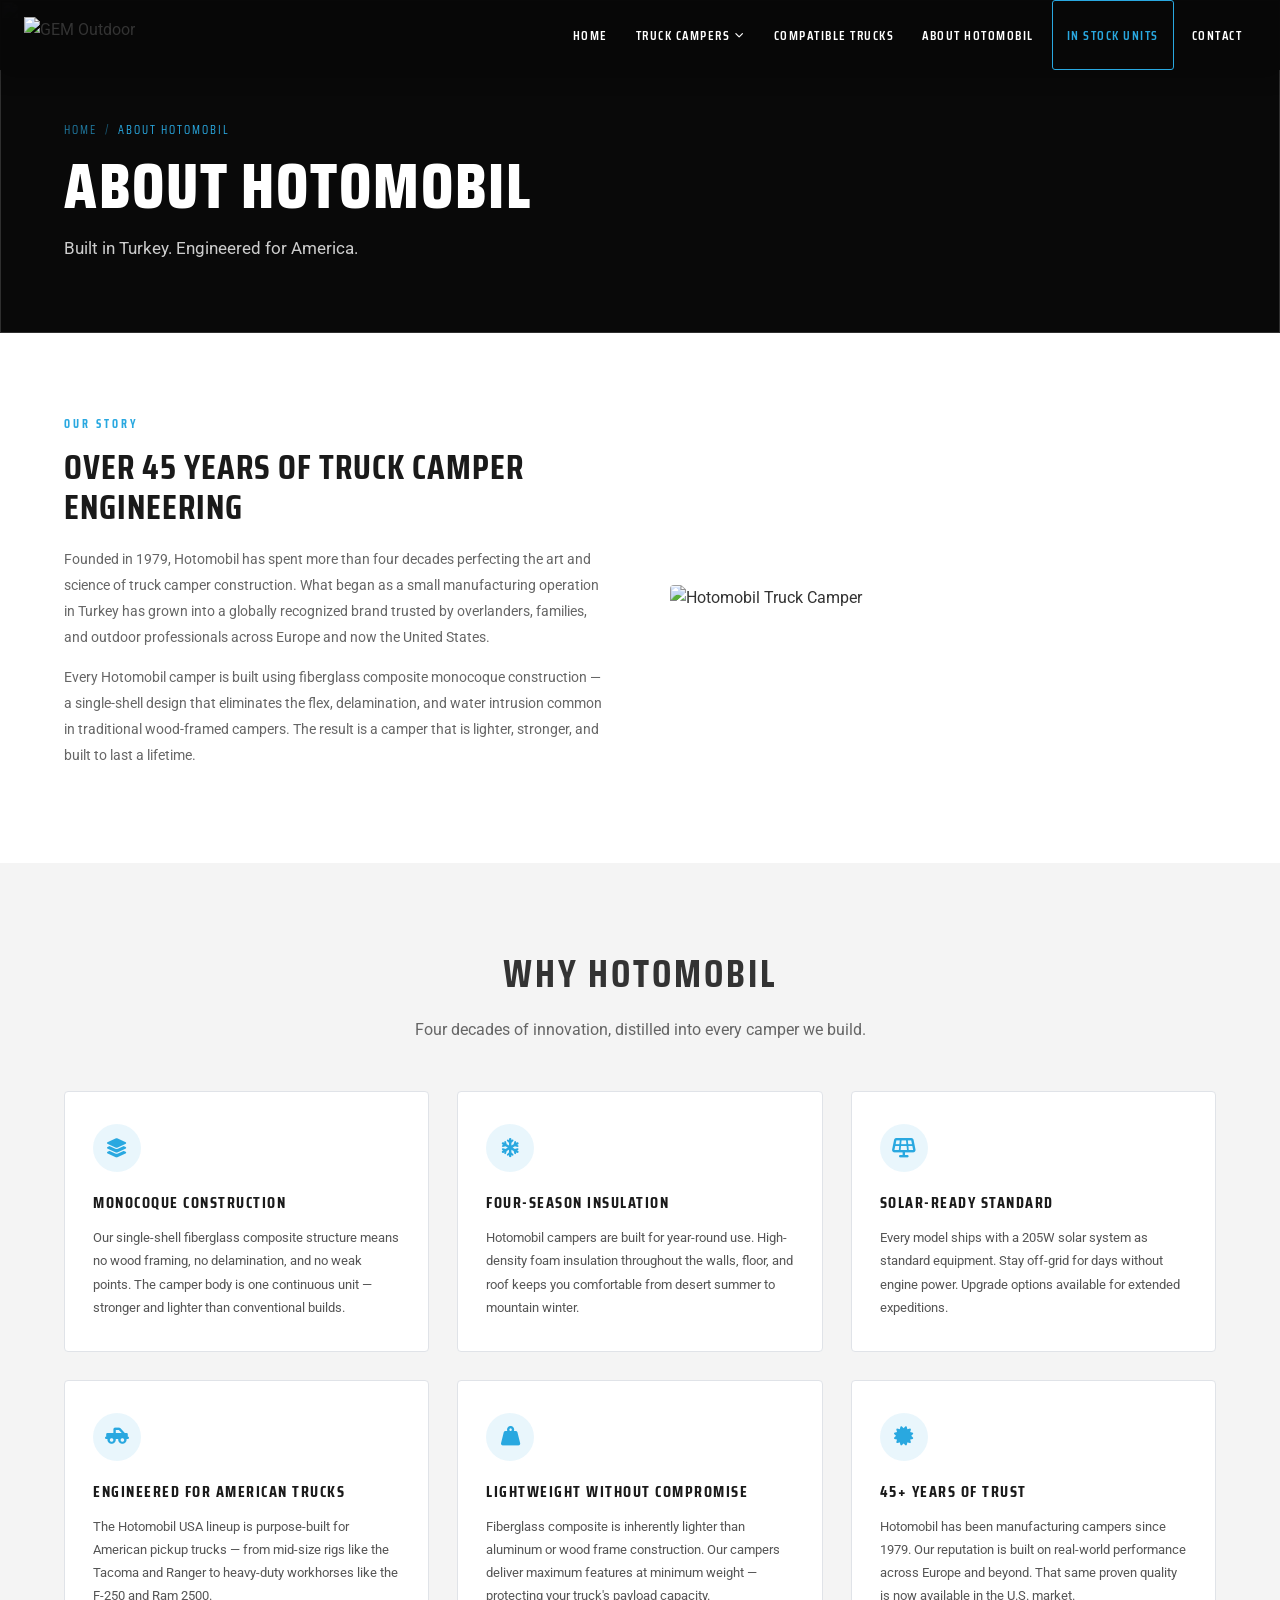
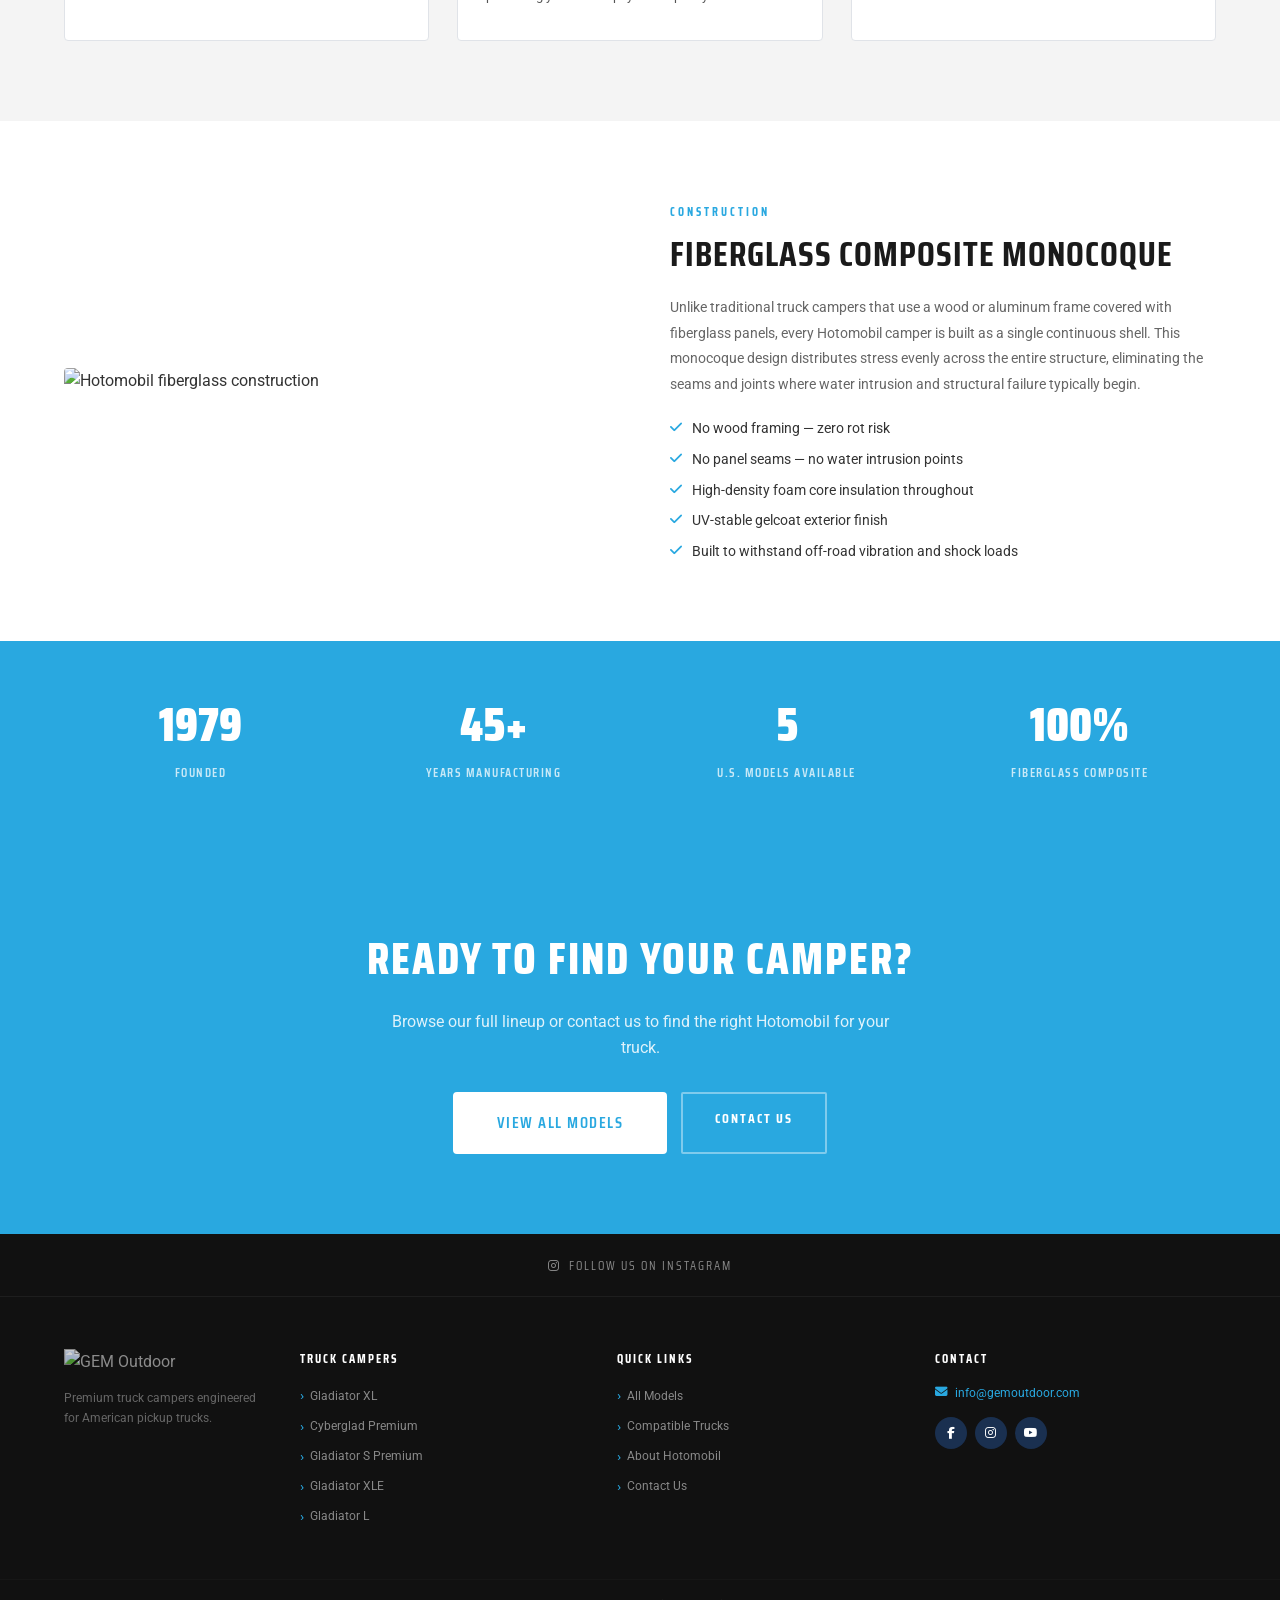
==== commit 2755e3b0: "feat: In Stock Units sayfası eklendi, nav'a highlight link - in-stock.html: 9 USA birim listesi (Gla" ====
--- a/about.html
+++ b/about.html
@@ -27,6 +27,7 @@
         </li>
         <li class="nav-item"><a href="compatible-trucks.html" class="nav-link">COMPATIBLE TRUCKS</a></li>
         <li class="nav-item"><a href="about.html" class="nav-link">ABOUT HOTOMOBIL</a></li>
+        <li class="nav-item"><a href="in-stock.html" class="nav-link nav-link-instock">IN STOCK UNITS</a></li>
         <li class="nav-item"><a href="contact.html" class="nav-link">CONTACT</a></li>
       </ul>
     </div>
--- a/css/style.css
+++ b/css/style.css
@@ -115,6 +115,17 @@
   transition: color .2s;
 }
 .nav-link:hover { color: var(--blue); }
+.nav-link.active { color: var(--blue); }
+.nav-link-instock {
+  color: var(--blue) !important;
+  border: 1.5px solid var(--blue);
+  border-radius: 3px;
+  padding: 6px 14px !important;
+  margin: 0 4px;
+  transition: background .2s, color .2s;
+}
+.nav-link-instock:hover { background: var(--blue); color: var(--white) !important; }
+.nav-link-instock.active { background: var(--blue); color: var(--white) !important; }
 .nav-link i.fa-chevron-down { font-size: 0.55rem; transition: transform .2s; }
 .nav-item.has-dropdown:hover > .nav-link .fa-chevron-down { transform: rotate(180deg); }
 
